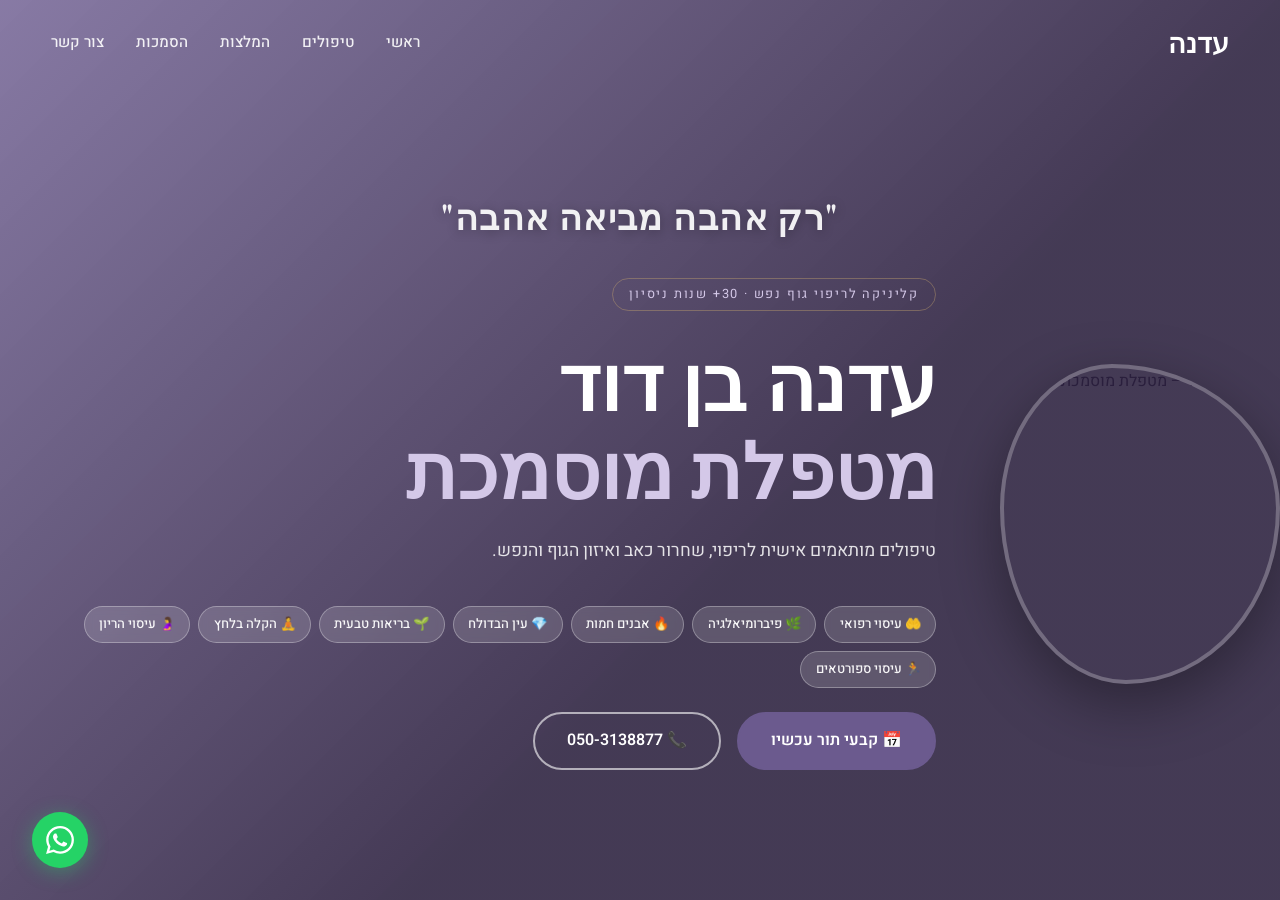
==== index.html @ 13e61ae9 "Add testimonials and credentials back to panel 0 (motto page)" ====
<!DOCTYPE html>
<html lang="he" dir="rtl">
<head>
  <meta charset="UTF-8" />
  <meta name="viewport" content="width=device-width, initial-scale=1.0" />

  <!-- SEO PRIMARY -->
  <title>עדנה בן דוד | עיסוי רפואי, פיברומיאלגיה, בריאות טבעית | 050-3138877</title>
  <meta name="description" content="עדנה בן דוד – מטפלת מוסמכת בעיסוי רפואי, פיברומיאלגיה, כאבי גב וצוואר, בריאות טבעית ועין הבדולח. טיפול אישי, מקצועי ומרגיע. לתיאום: 050-3138877" />
  <meta name="keywords" content="עיסוי רפואי, פיברומיאלגיה, כאבי גב, כאבי צוואר, פריצת דיסק, שרירים תפוסים, בריאות טבעית, עין הבדולח, עיסוי אבנים חמות, עיסוי הריון, טיפולים אלטרנטיביים, רפואה טבעית, עדנה בן דוד, ריפוי גוף נפש, massage therapy, medical massage Israel" />
  <meta name="author" content="עדנה בן דוד" />
  <meta name="robots" content="index, follow" />
  <link rel="canonical" href="https://edna63.github.io/-/" />

  <!-- OPEN GRAPH (שיתוף ברשתות) -->
  <meta property="og:type" content="website" />
  <meta property="og:title" content="עדנה בן דוד | עיסוי רפואי ובריאות טבעית" />
  <meta property="og:description" content="מטפלת מוסמכת בעיסוי רפואי, פיברומיאלגיה, כאבי גב, בריאות טבעית ועין הבדולח. 050-3138877" />
  <meta property="og:locale" content="he_IL" />

  <!-- STRUCTURED DATA – JSON-LD -->
  <script type="application/ld+json">
  {
    "@context": "https://schema.org",
    "@type": "HealthAndBeautyBusiness",
    "name": "עדנה בן דוד – קליניקה לריפוי גוף נפש",
    "description": "מטפלת מוסמכת בעיסוי רפואי, פיברומיאלגיה, כאבי גב וצוואר, בריאות טבעית ועין הבדולח",
    "telephone": "+972503138877",
    "url": "https://edna63.github.io/-/",
    "priceRange": "₪₪",
    "openingHours": ["Su-Th 09:00-20:00", "Fr 09:00-14:00"],
    "hasOfferCatalog": {
      "@type": "OfferCatalog",
      "name": "טיפולים",
      "itemListElement": [
        {"@type": "Offer", "itemOffered": {"@type": "Service", "name": "עיסוי רפואי לכאבי גב וצוואר"}},
        {"@type": "Offer", "itemOffered": {"@type": "Service", "name": "טיפול בפיברומיאלגיה"}},
        {"@type": "Offer", "itemOffered": {"@type": "Service", "name": "עיסוי אבנים חמות"}},
        {"@type": "Offer", "itemOffered": {"@type": "Service", "name": "בריאות טבעית ועין הבדולח"}},
        {"@type": "Offer", "itemOffered": {"@type": "Service", "name": "עיסוי לנשים הרות"}},
        {"@type": "Offer", "itemOffered": {"@type": "Service", "name": "הקלה בלחץ וחרדה"}}
      ]
    },
    "founder": {
      "@type": "Person",
      "name": "עדנה בן דוד",
      "jobTitle": "מטפלת מוסמכת בעיסוי רפואי ובריאות טבעית"
    }
  }
  </script>

  <link rel="stylesheet" href="style.css" />
  <link rel="preconnect" href="https://fonts.googleapis.com" />
  <link rel="preconnect" href="https://fonts.gstatic.com" crossorigin />
  <link href="https://fonts.googleapis.com/css2?family=Heebo:wght@300;400;500;600;700&family=Playfair+Display:wght@400;600&display=swap" rel="stylesheet" />
</head>
<body dir="ltr">

  <!-- Navigation -->
  <header class="header" id="header">
    <nav class="nav container">
      <a href="#home" class="nav-logo">עדנה</a>
      <ul class="nav-menu" id="nav-menu">
        <li><a href="#home" class="nav-link active">ראשי</a></li>
        <li><a href="#services" class="nav-link">טיפולים</a></li>
        <li><a href="#testimonials" class="nav-link">המלצות</a></li>
        <li><a href="#creds" class="nav-link">הסמכות</a></li>
        <li><a href="#contact" class="nav-link">צור קשר</a></li>
      </ul>
    </nav>
  </header>

  <div id="slide-track" dir="ltr">

  <!-- PANEL 0: ראשי -->
  <div class="slide-panel" dir="rtl">
  <section class="hero" id="home">
    <div class="hero-bg"></div>
    <div class="hero-content container">

      <div class="hero-motto">"רק אהבה מביאה אהבה"</div>

      <div class="hero-layout">

        <!-- תמונת עדנה -->
        <div class="hero-portrait">
          <div class="hero-portrait-frame">
            <img id="hero-portrait-img" src="images/edna.jpg" alt="עדנה בן דוד – מטפלת מוסמכת" />
          </div>
        </div>

        <!-- טקסט -->
        <div class="hero-text-col">
          <span class="hero-tag">קליניקה לריפוי גוף נפש · 30+ שנות ניסיון</span>
          <h1 class="hero-title">עדנה בן דוד<br /><em>מטפלת מוסמכת</em></h1>
          <p class="hero-text">
            טיפולים מותאמים אישית לריפוי, שחרור כאב ואיזון הגוף והנפש.
          </p>

          <div class="hero-treatments">
            <div class="ht-pill">🤲 עיסוי רפואי</div>
            <div class="ht-pill">🌿 פיברומיאלגיה</div>
            <div class="ht-pill">🔥 אבנים חמות</div>
            <div class="ht-pill">💎 עין הבדולח</div>
            <div class="ht-pill">🌱 בריאות טבעית</div>
            <div class="ht-pill">🧘 הקלה בלחץ</div>
            <div class="ht-pill">🤰 עיסוי הריון</div>
            <div class="ht-pill">🏃 עיסוי ספורטאים</div>
          </div>

          <div class="hero-actions">
            <a href="book.html" class="btn btn-primary">📅 קבעי תור עכשיו</a>
            <a href="tel:+972503138877" class="btn btn-outline">📞 050-3138877</a>
          </div>

        </div>

      </div>
    </div>
  </section>

  </section>

  <!-- המלצות -->
  <section class="home-testimonials">
    <div class="container">
      <div class="section-header" style="margin-bottom:1.5rem">
        <span class="section-tag">המלצות לקוחות</span>
        <h2 class="section-title" style="font-size:1.6rem">מה אומרים<br/><em>המטופלים שלי</em></h2>
      </div>
      <div class="home-testimonials-grid">
        <div class="home-testimonial-card">
          <p>"הזמנתי את עדנה לפנק אותי במסאז׳ בביתי. אין לי מילים לתאר איזה כייף זה היה, איך טיפלה בי במסירות, איך ריפאה לי את הגב התפוס. מסאז׳ לעילא ועילא! ממליצה עליה בחום."</p>
        </div>
        <div class="home-testimonial-card featured">
          <p>"חשבתי באמת מה לכתוב ואיך להביע את התודה אלייך. באמת עזרת לי המון, באנרגיות שהבאת איתך, בנוכחות ובמקצועיות שאי אפשר לפספס. נגעת במקומות נכונים גם פיזית גם תודעתית. תודה ענקית! ניפגש שוב בטוח ❤️"</p>
        </div>
        <div class="home-testimonial-card">
          <p>"קיבלתי טיפול מעולה לגוף ולנפש. עדנה היא אישה מקצועית מאוד, מסורה לעבודתה ואוהבת את מה שהיא עושה. עלתה על כל הציפיות שלנו – שירות איכותי ומקצועי."</p>
        </div>
        <div class="home-testimonial-card">
          <p>"עדנה... תודה לך. אני מרגיש משהו מיוחד. ידיים זהב 😊"</p>
        </div>
      </div>
    </div>
  </section>

  <!-- הסמכות -->
  <section class="home-creds">
    <div class="container">
      <div class="section-header" style="margin-bottom:1.5rem">
        <span class="section-tag">השכלה והסמכות</span>
        <h2 class="section-title" style="font-size:1.6rem">הכשרה מקצועית</h2>
      </div>
      <div class="home-creds-grid">
        <div class="home-cred-item"><span class="hc-year">1995</span><span class="hc-text">דיפלומה בעיסוי רפואי – מכון בריאות לריפוי בעיסוי, ירושלים</span></div>
        <div class="home-cred-item"><span class="hc-year">2004</span><span class="hc-text">עיסוי אבנים חמות – מדיקולג׳, המרכז הבינלאומי לרפואה טבעית</span></div>
        <div class="home-cred-item"><span class="hc-year">2017</span><span class="hc-text">מוסמכת בריאות טבעית ועין הבדולח – מכללת אילמה לרפואה טבעית</span></div>
        <div class="home-cred-item"><span class="hc-year">2018</span><span class="hc-text">תעודת הסמכה מלאה – רפואה טבעית בדרך היהדות – מכללת אילמה</span></div>
      </div>
    </div>
  </section>

  </div><!-- /PANEL 0 -->

  <!-- PANEL 1: טיפולים -->
  <div class="slide-panel" dir="rtl">
  <section class="services" id="services">
    <div class="container">
      <div class="section-header">
        <span class="section-tag">הטיפולים שלי</span>
        <h2 class="section-title">מגוון הטיפולים<br /><em>שאני מציעה</em></h2>
        <p class="section-subtitle">כל טיפול מותאם אישית לצרכים ולמטרות של המטופל</p>
      </div>
      <div class="services-grid">

        <div class="service-card">
          <div class="service-icon">🤲</div>
          <h3>עיסוי רפואי</h3>
          <p>כאבי גב וצוואר, שכמות, שרירים תפוסים ופריצת דיסק – טיפול ממוקד ומקצועי.</p>
        </div>

        <div class="service-card">
          <div class="service-icon">🌿</div>
          <h3>פיברומיאלגיה</h3>
          <p>טיפול מיוחד להקלה על כאב כרוני, עייפות ורגישות יתר במסגרת פיברומיאלגיה.</p>
        </div>

        <div class="service-card">
          <div class="service-icon">🔥</div>
          <h3>עיסוי אבנים חמות</h3>
          <p>אבני בזלת חמות להרפיה עמוקה של השרירים, שיפור זרימת הדם ותחושת שלווה.</p>
        </div>

        <div class="service-card">
          <div class="service-icon">💎</div>
          <h3>עין הבדולח</h3>
          <p>שיטה ייחודית לתהליכי ריפוי, שינוי ואיזון פנימי – גוף ונפש כאחד.</p>
        </div>

        <div class="service-card">
          <div class="service-icon">🌱</div>
          <h3>בריאות טבעית</h3>
          <p>ליווי תהליכי ריפוי ושינוי דרך שיטות בריאות טבעית בדרך היהדות.</p>
        </div>

        <div class="service-card">
          <div class="service-icon">🧘</div>
          <h3>הקלה בלחץ וחרדה</h3>
          <p>עיסוי מרגיע ומאזן המסייע להפחתת מתחים, לחץ נפשי וחרדה יומיומית.</p>
        </div>

        <div class="service-card">
          <div class="service-icon">🤰</div>
          <h3>עיסוי לנשים הרות</h3>
          <p>עיסוי עדין ומותאם להריון – הקלה על כאבי גב, עייפות ואי נוחות.</p>
        </div>

        <div class="service-card">
          <div class="service-icon">🏃</div>
          <h3>עיסוי ספורטאים</h3>
          <p>שיפור ביצועים, מניעת פציעות ושיקום מהיר לאחר פעילות גופנית.</p>
        </div>

      </div>
    </div>
  </section>

  </div><!-- /PANEL 1 -->

  <!-- PANEL 2: המלצות -->
  <div class="slide-panel" dir="rtl">
  <section class="testimonials" id="testimonials">
    <div class="container">
      <div class="section-header">
        <span class="section-tag">המלצות</span>
        <h2 class="section-title">מה אומרים<br /><em>המטופלים שלי</em></h2>
      </div>
      <div class="testimonials-grid">

        <div class="testimonial-card">
          <p class="testimonial-text">"הזמנתי את עדנה לפנק אותי במסאז׳ בביתי. אין לי מילים לתאר איזה כייף זה היה, איך טיפלה בי במסירות, איך ריפאה לי את הגב התפוס. מסאז׳ לעילא ועילא! ממליצה עליה בחום."</p>
        </div>

        <div class="testimonial-card featured">
          <p class="testimonial-text">"חשבתי באמת מה לכתוב ואיך להביע את התודה אלייך. באמת עזרת לי המון, באנרגיות שהבאת איתך, בנוכחות ובמקצועיות שאי אפשר לפספס. נגעת במקומות נכונים גם פיזית גם תודעתית. תודה ענקית! ניפגש שוב בטוח ❤️"</p>
        </div>

        <div class="testimonial-card">
          <p class="testimonial-text">"קיבלתי טיפול מעולה לגוף ולנפש. עדנה היא אישה מקצועית מאוד, מסורה לעבודתה ואוהבת את מה שהיא עושה. עלתה על כל הציפיות שלנו – שירות איכותי ומקצועי."</p>
        </div>

        <div class="testimonial-card">
          <p class="testimonial-text">"עדנה... תודה לך. אני מרגיש משהו מיוחד. ידיים זהב 😊"</p>
        </div>

      </div>
    </div>
  </section>

  </div><!-- /PANEL 2 -->

  <!-- PANEL 3: הסמכות -->
  <div class="slide-panel" dir="rtl">
  <section class="creds" id="creds">
    <div class="container">
      <div class="section-header">
        <span class="section-tag">השכלה והסמכות</span>
        <h2 class="section-title">הכשרה מקצועית<br /><em>מוסמכת ומנוסה</em></h2>
      </div>
      <div class="creds-grid">

        <div class="cred-card">
          <div class="cred-year">1995</div>
          <div class="cred-body">
            <h3>דיפלומה בעיסוי רפואי</h3>
            <p class="cred-inst">מכון בריאות לריפוי בעיסוי, ירושלים</p>
            <p>עיסוי כללי ורפואי, עיסוי ספורטאים, אנטומיה ותורת העיסוי</p>
          </div>
        </div>

        <div class="cred-card">
          <div class="cred-year">2004</div>
          <div class="cred-body">
            <h3>עיסוי אבנים חמות</h3>
            <p class="cred-inst">מדיקולג׳ – המרכז הבינלאומי לרפואה טבעית</p>
          </div>
        </div>

        <div class="cred-card">
          <div class="cred-year">2017</div>
          <div class="cred-body">
            <h3>מוסמכת בשיטת בריאות טבעית</h3>
            <p class="cred-inst">מכללת אילמה לרפואה טבעית</p>
            <p>יועצת ומנחה בשיטת בריאות טבעית</p>
          </div>
        </div>

        <div class="cred-card">
          <div class="cred-year">2017</div>
          <div class="cred-body">
            <h3>מוסמכת בשיטת עין הבדולח</h3>
            <p class="cred-inst">מכללת אילמה לרפואה טבעית</p>
            <p>יועצת ומנחה בשיטת עין הבדולח</p>
          </div>
        </div>

        <div class="cred-card">
          <div class="cred-year">2018</div>
          <div class="cred-body">
            <h3>תעודת הסמכה – בריאות טבעית</h3>
            <p class="cred-inst">מכללת אילמה לרפואה טבעית</p>
            <p>מאמנת ומלווה תהליכי ריפוי</p>
          </div>
        </div>

        <div class="cred-card">
          <div class="cred-year">2018</div>
          <div class="cred-body">
            <h3>תעודת הסמכה – עין הבדולח</h3>
            <p class="cred-inst">מכללת אילמה לרפואה טבעית</p>
            <p>מאמנת ומלווה תהליכי ריפוי</p>
          </div>
        </div>

        <div class="cred-card cred-featured">
          <div class="cred-year">2018</div>
          <div class="cred-body">
            <h3>תעודת הסמכה מלאה</h3>
            <p class="cred-inst">מכללת אילמה לרפואה טבעית בדרך היהדות</p>
            <p>מאמנת ומלווה תהליכי ריפוי ושינוי לרפואה טבעית בדרך היהדות בשיטות בריאות טבעית ועין הבדולח</p>
          </div>
        </div>

      </div>
    </div>
  </section>
  </div><!-- /PANEL 3 -->

  <!-- PANEL 4: צור קשר -->
  <div class="slide-panel" dir="rtl">
  <section class="contact" id="contact">
    <div class="container contact-grid">
      <div class="contact-info">
        <span class="section-tag">יצירת קשר</span>
        <h2 class="section-title">נקבע לך<br /><em>טיפול</em></h2>
        <p class="contact-text">אשמח לענות על כל שאלה ולתאם עמך פגישה ראשונית. אני כאן בשבילך.</p>

        <div class="contact-details">
          <div class="contact-item">
            <span class="contact-icon">📞</span>
            <div>
              <strong>טלפון</strong>
              <a href="tel:+972503138877">050-3138877</a>
            </div>
          </div>
          <div class="contact-item">
            <span class="contact-icon">💬</span>
            <div>
              <strong>וואטסאפ</strong>
              <a href="https://wa.me/972503138877">שלחי הודעה בוואטסאפ</a>
            </div>
          </div>
          <div class="contact-item">
            <span class="contact-icon">📍</span>
            <div>
              <strong>מיקום</strong>
              <span>ישראל (כתובת מדויקת תועבר בתאום)</span>
            </div>
          </div>
          <div class="contact-item">
            <span class="contact-icon">🕐</span>
            <div>
              <strong>שעות פעילות</strong>
              <span>ראשון–חמישי: 09:00–20:00<br />שישי: 09:00–14:00</span>
            </div>
          </div>
          <div class="contact-item">
            <span class="contact-icon">📘</span>
            <div>
              <strong>פייסבוק</strong>
              <a href="https://www.facebook.com/dnhbndwd.416341?locale=he_IL" target="_blank">עדנה בן דוד בפייסבוק</a>
            </div>
          </div>
        </div>

      </div>

      <form class="contact-form" id="contact-form">
        <div class="form-group">
          <label for="name">שם מלא</label>
          <input type="text" id="name" name="name" placeholder="הכניסי את שמך" required />
        </div>
        <div class="form-group">
          <label for="phone">טלפון</label>
          <input type="tel" id="phone" name="phone" placeholder="050-000-0000" required />
        </div>
        <div class="form-group">
          <label for="email">אימייל</label>
          <input type="email" id="email" name="email" placeholder="your@email.com" />
        </div>
        <div class="form-group">
          <label for="service">סוג טיפול</label>
          <select id="service" name="service">
            <option value="">בחרי טיפול...</option>
            <option>עיסוי רפואי</option>
            <option>פיברומיאלגיה</option>
            <option>עיסוי אבנים חמות</option>
            <option>עין הבדולח</option>
            <option>בריאות טבעית</option>
            <option>הקלה בלחץ וחרדה</option>
            <option>עיסוי לנשים הרות</option>
            <option>עיסוי ספורטאים</option>
            <option>ייעוץ ראשוני</option>
          </select>
        </div>
        <div class="form-group">
          <label for="message">הודעה</label>
          <textarea id="message" name="message" rows="4" placeholder="ספרי לי על עצמך ומה מביאה אותך אלי..."></textarea>
        </div>
        <button type="submit" class="btn btn-primary btn-full">שלח הודעה</button>
        <div class="form-success" id="form-success">ההודעה נשלחה בהצלחה! אחזור אליך בהקדם.</div>
      </form>
    </div>
  </section>

  <!-- Footer -->
  <footer class="footer">
    <div class="container footer-inner">
      <div class="footer-brand">
        <a href="#home" class="nav-logo">עדנה</a>
        <p>טיפולים אלטרנטיביים ועיסוי רפואי<br />לגוף, נפש ורוח</p>
      </div>
      <div class="footer-links">
        <a href="#about">אודות</a>
        <a href="#services">טיפולים</a>
        <a href="#testimonials">המלצות</a>
        <a href="#contact">צור קשר</a>
      </div>
      <p class="footer-copy">© 2026 עדנה · כל הזכויות שמורות · <a href="admin.html" style="color:var(--text-lt);font-size:.75rem">ניהול</a></p>
    </div>
  </footer>

  </div><!-- /PANEL 4 -->
  </div><!-- /slide-track -->

  <a href="https://wa.me/972503138877" class="whatsapp-float" target="_blank" aria-label="WhatsApp">
    <svg viewBox="0 0 24 24" fill="currentColor"><path d="M17.472 14.382c-.297-.149-1.758-.867-2.03-.967-.273-.099-.471-.148-.67.15-.197.297-.767.966-.94 1.164-.173.199-.347.223-.644.075-.297-.15-1.255-.463-2.39-1.475-.883-.788-1.48-1.761-1.653-2.059-.173-.297-.018-.458.13-.606.134-.133.298-.347.446-.52.149-.174.198-.298.298-.497.099-.198.05-.371-.025-.52-.075-.149-.669-1.612-.916-2.207-.242-.579-.487-.5-.669-.51-.173-.008-.371-.01-.57-.01-.198 0-.52.074-.792.372-.272.297-1.04 1.016-1.04 2.479 0 1.462 1.065 2.875 1.213 3.074.149.198 2.096 3.2 5.077 4.487.709.306 1.262.489 1.694.625.712.227 1.36.195 1.871.118.571-.085 1.758-.719 2.006-1.413.248-.694.248-1.289.173-1.413-.074-.124-.272-.198-.57-.347m-5.421 7.403h-.004a9.87 9.87 0 01-5.031-1.378l-.361-.214-3.741.982.998-3.648-.235-.374a9.86 9.86 0 01-1.51-5.26c.001-5.45 4.436-9.884 9.888-9.884 2.64 0 5.122 1.03 6.988 2.898a9.825 9.825 0 012.893 6.994c-.003 5.45-4.437 9.884-9.885 9.884m8.413-18.297A11.815 11.815 0 0012.05 0C5.495 0 .16 5.335.157 11.892c0 2.096.547 4.142 1.588 5.945L.057 24l6.305-1.654a11.882 11.882 0 005.683 1.448h.005c6.554 0 11.89-5.335 11.893-11.893a11.821 11.821 0 00-3.48-8.413z"/></svg>
  </a>

  <script src="script.js"></script>
</body>
</html>
---- style.css ----
/* ===========================
   RESET & BASE
=========================== */
*, *::before, *::after { box-sizing: border-box; margin: 0; padding: 0; }

:root {
  --gold:    #b59fd4;
  --gold-lt: #d4c8e8;
  --gold-dk: #6b5a8e;
  --green:   #7c6b9e;
  --green-lt:#a899c4;
  --cream:   #faf8fc;
  --warm:    #f0ecf8;
  --text:    #2a1f3d;
  --text-md: #5a4e70;
  --text-lt: #9a8fb0;
  --white:   #ffffff;
  --shadow:  0 4px 30px rgba(42,31,61,.10);
  --radius:  16px;
  --trans:   .3s ease;
}

html { font-size: 16px; overflow: hidden; height: 100%; }

body {
  font-family: 'Heebo', sans-serif;
  background: var(--cream);
  color: var(--text);
  line-height: 1.7;
  direction: ltr; /* RTL fixed per panel – prevents browser from starting at right side */
  overflow: hidden;
  height: 100%;
}

/* restore RTL for all visible content */
.header, .slide-panel, .whatsapp-float { direction: rtl; }

/* ===========================
   HORIZONTAL SLIDE LAYOUT
=========================== */
#slide-track {
  display: flex;
  flex-direction: row;
  width: 500vw;
  height: 100vh;
  transform: translateX(0);
  transition: transform .75s cubic-bezier(.77,0,.175,1);
  will-change: transform;
}

.slide-panel {
  width: 100vw;
  height: 100vh;
  overflow-y: auto;
  overflow-x: hidden;
  flex-shrink: 0;
  display: flex;
  flex-direction: column;
  scrollbar-width: thin;
  scrollbar-color: var(--gold-lt) transparent;
}
.slide-panel::-webkit-scrollbar { width: 4px; }
.slide-panel::-webkit-scrollbar-thumb { background: var(--gold-lt); border-radius: 4px; }

img { max-width: 100%; display: block; }
a   { text-decoration: none; color: inherit; }
ul  { list-style: none; }

/* ===========================
   UTILITY
=========================== */
.container {
  width: min(1200px, 92%);
  margin-inline: auto;
}

.section-tag {
  display: inline-block;
  font-size: .8rem;
  font-weight: 600;
  letter-spacing: .14em;
  text-transform: uppercase;
  color: var(--gold-dk);
  background: var(--warm);
  border: 1px solid var(--gold-lt);
  padding: .3rem .9rem;
  border-radius: 999px;
  margin-bottom: 1rem;
}

.section-title {
  font-family: 'Playfair Display', serif;
  font-size: clamp(2rem, 4vw, 3rem);
  line-height: 1.25;
  color: var(--text);
}
.section-title em { color: var(--gold-dk); font-style: normal; }

.section-header {
  text-align: center;
  margin-bottom: 3.5rem;
}

.section-subtitle {
  font-size: 1.05rem;
  color: var(--text-md);
  margin-top: .75rem;
}

/* ===========================
   BUTTONS
=========================== */
.btn {
  display: inline-flex;
  align-items: center;
  gap: .5rem;
  padding: .85rem 2rem;
  border-radius: 999px;
  font-size: 1rem;
  font-weight: 600;
  cursor: pointer;
  border: 2px solid transparent;
  transition: var(--trans);
  font-family: inherit;
}

.btn-primary {
  background: var(--gold-dk);
  color: var(--white);
  border-color: var(--gold-dk);
}
.btn-primary:hover {
  background: var(--gold);
  border-color: var(--gold);
  transform: translateY(-2px);
  box-shadow: 0 8px 20px rgba(138,106,58,.25);
}

.btn-outline {
  background: transparent;
  color: var(--white);
  border-color: rgba(255,255,255,.6);
}
.btn-outline:hover {
  background: rgba(255,255,255,.15);
  border-color: var(--white);
}

.btn-full { width: 100%; justify-content: center; }

/* ===========================
   HEADER / NAV
=========================== */
.header {
  position: fixed;
  top: 0; left: 0; right: 0;
  z-index: 100;
  transition: background var(--trans), box-shadow var(--trans);
  padding: 1.2rem 0;
}

.header.scrolled {
  background: rgba(250,247,242,.95);
  backdrop-filter: blur(12px);
  box-shadow: var(--shadow);
  padding: .8rem 0;
}

.nav {
  display: flex;
  align-items: center;
  justify-content: space-between;
}

.nav-logo {
  font-family: 'Playfair Display', serif;
  font-size: 1.7rem;
  color: var(--white);
  font-weight: 600;
  transition: color var(--trans);
}
.header.scrolled .nav-logo { color: var(--gold-dk); }

.nav-menu {
  display: flex;
  gap: 2rem;
}

.nav-link {
  font-size: .95rem;
  font-weight: 500;
  color: rgba(255,255,255,.9);
  transition: color var(--trans);
  position: relative;
}
.nav-link::after {
  content: '';
  position: absolute;
  bottom: -4px; right: 0;
  width: 0; height: 2px;
  background: var(--gold);
  transition: width var(--trans);
}
.nav-link:hover::after { width: 100%; }
.nav-link:hover { color: var(--gold-lt); }

.header.scrolled .nav-link { color: var(--text-md); }
.header.scrolled .nav-link:hover { color: var(--gold-dk); }
.header.scrolled .nav-link::after { background: var(--gold-dk); }

.nav-toggle {
  display: none;
  flex-direction: column;
  gap: 5px;
  background: none;
  border: none;
  cursor: pointer;
  padding: 4px;
}
.nav-toggle span {
  display: block;
  width: 26px; height: 2px;
  background: var(--white);
  border-radius: 2px;
  transition: var(--trans);
}
.header.scrolled .nav-toggle span { background: var(--text); }

/* ===========================
   HERO
=========================== */
.hero {
  position: relative;
  min-height: 100vh;
  display: flex;
  align-items: center;
  overflow: hidden;
}

.hero-bg {
  position: absolute;
  inset: 0;
  background:
    linear-gradient(135deg, rgba(107,90,142,.80) 0%, rgba(42,31,61,.88) 60%),
    url('images/sunset1.jpg') center/cover no-repeat;
}

.hero-content {
  position: relative;
  z-index: 1;
  width: 100%;
  padding-block: 7rem 4rem;
}

/* ── NEW: hero split layout ── */
.hero-layout {
  display: flex;
  align-items: center;
  gap: 4rem;
}

/* portrait */
.hero-portrait { flex-shrink: 0; position: relative; }
.hero-portrait-frame {
  width: 280px; height: 320px;
  border-radius: 40% 60% 55% 45% / 45% 45% 55% 55%;
  overflow: hidden;
  border: 4px solid rgba(255,255,255,.25);
  box-shadow: 0 20px 60px rgba(0,0,0,.35);
}
.hero-portrait-frame img {
  width: 100%; height: 100%;
  object-fit: cover; object-position: center top;
}
.hero-portrait-badge {
  position: absolute;
  bottom: -14px; left: 50%; transform: translateX(-50%);
  background: var(--gold-lt);
  color: var(--gold-dk);
  font-size: .78rem; font-weight: 700;
  padding: .4rem 1.2rem;
  border-radius: 999px;
  white-space: nowrap;
  box-shadow: 0 4px 16px rgba(0,0,0,.15);
}

/* text column */
.hero-text-col { flex: 1; }

.hero-stats-mini {
  display: flex;
  gap: 2rem;
  margin: 1.5rem 0;
}
.hs-item { text-align: center; }
.hs-num {
  display: block;
  font-family: 'Playfair Display', serif;
  font-size: 1.8rem;
  color: var(--gold-lt);
  line-height: 1;
}
.hs-lbl { font-size: .78rem; color: rgba(255,255,255,.7); }

.hero-review {
  margin-top: 1.5rem;
  display: flex;
  align-items: center;
  gap: .6rem;
}
.review-stars { color: #ffd700; font-size: 1rem; letter-spacing: 2px; }
.review-text  { font-size: .88rem; color: rgba(255,255,255,.75); font-style: italic; }

.hero-tag {
  display: inline-block;
  font-size: .8rem;
  letter-spacing: .14em;
  text-transform: uppercase;
  color: var(--gold-lt);
  border: 1px solid rgba(200,169,110,.4);
  padding: .3rem 1rem;
  border-radius: 999px;
  margin-bottom: 1.5rem;
}

.hero-title {
  font-family: 'Playfair Display', serif;
  font-size: clamp(2.8rem, 6vw, 5rem);
  line-height: 1.15;
  color: var(--white);
  margin-bottom: 1.5rem;
}
.hero-title em { color: var(--gold-lt); font-style: normal; }

.hero-text {
  font-size: 1.1rem;
  color: rgba(255,255,255,.85);
  max-width: 520px;
  margin-bottom: 2.5rem;
}

.hero-actions { display: flex; gap: 1rem; flex-wrap: wrap; }

.hero-scroll {
  position: absolute;
  bottom: 2.5rem;
  left: 50%;
  transform: translateX(-50%);
  display: flex;
  flex-direction: column;
  align-items: center;
  gap: .5rem;
  color: rgba(255,255,255,.6);
  font-size: .75rem;
  letter-spacing: .1em;
}
.scroll-line {
  width: 1px;
  height: 50px;
  background: linear-gradient(to bottom, rgba(255,255,255,.6), transparent);
  animation: scrollPulse 2s ease-in-out infinite;
}
@keyframes scrollPulse {
  0%,100% { opacity: .4; transform: scaleY(1); }
  50%      { opacity: 1;  transform: scaleY(1.1); }
}

/* ===========================
   STATS
=========================== */
.stats {
  background: var(--gold-dk);
  padding: 3rem 0;
}

.stats-grid {
  display: grid;
  grid-template-columns: repeat(4, 1fr);
  gap: 1rem;
  text-align: center;
}

.stat-item { padding: 1rem; }

.stat-number {
  display: block;
  font-family: 'Playfair Display', serif;
  font-size: 2.5rem;
  color: var(--white);
  font-weight: 600;
}

.stat-label {
  font-size: .9rem;
  color: var(--gold-lt);
  letter-spacing: .05em;
}

/* ===========================
   ABOUT
=========================== */
.about {
  padding: 7rem 0;
  background: var(--white);
}

.about-grid {
  display: grid;
  grid-template-columns: 1fr 1fr;
  gap: 5rem;
  align-items: center;
}

.about-img-frame {
  position: relative;
  border-radius: var(--radius);
  overflow: hidden;
  background: var(--warm);
  aspect-ratio: 4/5;
  border: 4px solid var(--gold-lt);
  box-shadow: 0 16px 48px rgba(107,90,142,.2);
}

.about-img-frame img {
  width: 100%;
  height: 100%;
  object-fit: cover;
  object-position: center top;
}

.about-badge {
  position: absolute;
  bottom: 1.5rem;
  left: 1.5rem;
  background: var(--white);
  border-radius: 999px;
  padding: .6rem 1.2rem;
  display: flex;
  align-items: center;
  gap: .5rem;
  font-size: .85rem;
  font-weight: 600;
  color: var(--gold-dk);
  box-shadow: var(--shadow);
}
.badge-icon { color: var(--gold); font-size: 1rem; }

.about-content { max-width: 540px; }

.about-text {
  color: var(--text-md);
  margin-bottom: 1rem;
  font-size: 1.05rem;
}

.about-certs {
  margin: 1.5rem 0 2rem;
  display: flex;
  flex-direction: column;
  gap: .5rem;
}
.about-certs li {
  font-size: .95rem;
  color: var(--text-md);
  padding: .4rem 0;
  border-bottom: 1px dashed var(--gold-lt);
}

/* ===========================
   SERVICES
=========================== */
.services {
  padding: 7rem 0;
  background: var(--cream);
}

.services-grid {
  display: grid;
  grid-template-columns: repeat(auto-fit, minmax(260px, 1fr));
  gap: 1.5rem;
}

.service-card {
  background: var(--white);
  border-radius: var(--radius);
  padding: 2rem 1.8rem;
  border: 1px solid rgba(200,169,110,.15);
  transition: transform var(--trans), box-shadow var(--trans);
  position: relative;
  overflow: hidden;
}
.service-card::before {
  content: '';
  position: absolute;
  top: 0; right: 0;
  width: 4px;
  height: 0;
  background: var(--gold-dk);
  border-radius: 0 var(--radius) var(--radius) 0;
  transition: height var(--trans);
}
.service-card:hover { transform: translateY(-6px); box-shadow: 0 16px 40px rgba(44,36,22,.12); }
.service-card:hover::before { height: 100%; }

.service-icon { font-size: 2.2rem; margin-bottom: 1rem; }
.service-card h3 { font-size: 1.1rem; font-weight: 700; margin-bottom: .6rem; color: var(--text); }
.service-card p  { font-size: .92rem; color: var(--text-md); margin-bottom: 1rem; }

.service-duration {
  display: inline-block;
  font-size: .78rem;
  font-weight: 600;
  color: var(--gold-dk);
  background: var(--warm);
  padding: .25rem .75rem;
  border-radius: 999px;
  letter-spacing: .04em;
}

/* ===========================
   TESTIMONIALS
=========================== */
.testimonials {
  padding: 7rem 0;
  background: var(--green);
}

.testimonials .section-tag { background: rgba(255,255,255,.15); border-color: rgba(255,255,255,.3); color: var(--gold-lt); }
.testimonials .section-title { color: var(--white); }

.testimonials-grid {
  display: grid;
  grid-template-columns: repeat(3, 1fr);
  gap: 1.5rem;
  align-items: start;
}

.testimonial-card {
  background: rgba(255,255,255,.08);
  border: 1px solid rgba(255,255,255,.15);
  border-radius: var(--radius);
  padding: 2rem;
  transition: transform var(--trans);
  backdrop-filter: blur(4px);
}
.testimonial-card:hover { transform: translateY(-4px); }
.testimonial-card.featured {
  background: var(--white);
  border-color: transparent;
  box-shadow: 0 20px 50px rgba(0,0,0,.2);
  transform: scale(1.04);
}
.testimonial-card.featured:hover { transform: scale(1.04) translateY(-4px); }
.testimonial-card.featured .testimonial-text  { color: var(--text); }
.testimonial-card.featured .stars            { color: var(--gold-dk); }
.testimonial-card.featured strong            { color: var(--text); }
.testimonial-card.featured .testimonial-author span { color: var(--text-lt); }

.stars { font-size: 1.1rem; color: var(--gold-lt); margin-bottom: .8rem; }

.testimonial-text {
  font-size: .97rem;
  color: rgba(255,255,255,.9);
  font-style: italic;
  margin-bottom: 1.5rem;
  line-height: 1.8;
}

.testimonial-author {
  display: flex;
  align-items: center;
  gap: .9rem;
}

.author-avatar {
  width: 44px; height: 44px;
  border-radius: 50%;
  background: var(--gold-lt);
  color: var(--gold-dk);
  display: flex;
  align-items: center;
  justify-content: center;
  font-weight: 700;
  font-size: .85rem;
  flex-shrink: 0;
}

.testimonial-author strong { display: block; font-size: .95rem; color: var(--white); }
.testimonial-author span   { font-size: .82rem; color: rgba(255,255,255,.6); }

/* ===========================
   CONTACT
=========================== */
.contact {
  padding: 7rem 0;
  background: var(--white);
}

.contact-grid {
  display: grid;
  grid-template-columns: 1fr 1.2fr;
  gap: 5rem;
  align-items: start;
}

.contact-text {
  color: var(--text-md);
  font-size: 1.05rem;
  margin-bottom: 2rem;
}

.contact-details { margin-bottom: 2.5rem; }

.contact-item {
  display: flex;
  align-items: flex-start;
  gap: 1rem;
  padding: 1rem 0;
  border-bottom: 1px dashed var(--gold-lt);
}
.contact-item:first-child { padding-top: 0; }

.contact-icon { font-size: 1.4rem; flex-shrink: 0; }
.contact-item strong { display: block; font-size: .85rem; color: var(--text-lt); text-transform: uppercase; letter-spacing: .05em; margin-bottom: .2rem; }
.contact-item a, .contact-item span { font-size: .97rem; color: var(--text-md); }
.contact-item a:hover { color: var(--gold-dk); }

.social-links {
  display: flex;
  gap: .75rem;
}

.social-link {
  width: 44px; height: 44px;
  border-radius: 50%;
  background: var(--warm);
  border: 1px solid var(--gold-lt);
  display: flex;
  align-items: center;
  justify-content: center;
  color: var(--gold-dk);
  transition: var(--trans);
}
.social-link svg { width: 18px; height: 18px; }
.social-link:hover { background: var(--gold-dk); color: var(--white); border-color: var(--gold-dk); transform: translateY(-3px); }

/* Form */
.contact-form {
  background: var(--cream);
  border-radius: var(--radius);
  padding: 2.5rem;
  border: 1px solid rgba(200,169,110,.2);
}

.form-group {
  margin-bottom: 1.2rem;
}
.form-group label {
  display: block;
  font-size: .87rem;
  font-weight: 600;
  color: var(--text);
  margin-bottom: .4rem;
}

.form-group input,
.form-group select,
.form-group textarea {
  width: 100%;
  padding: .8rem 1rem;
  border: 1.5px solid rgba(200,169,110,.3);
  border-radius: 10px;
  background: var(--white);
  font-family: inherit;
  font-size: .95rem;
  color: var(--text);
  transition: border-color var(--trans), box-shadow var(--trans);
  direction: rtl;
}
.form-group input:focus,
.form-group select:focus,
.form-group textarea:focus {
  outline: none;
  border-color: var(--gold-dk);
  box-shadow: 0 0 0 3px rgba(138,106,58,.12);
}
.form-group textarea { resize: vertical; min-height: 110px; }

.form-success {
  display: none;
  margin-top: 1rem;
  padding: .9rem 1.2rem;
  background: #d4edda;
  border: 1px solid #c3e6cb;
  border-radius: 10px;
  color: #155724;
  font-size: .9rem;
  text-align: center;
}
.form-success.show { display: block; }

/* ===========================
   FOOTER
=========================== */
.footer {
  background: var(--text);
  padding: 3rem 0;
}

.footer-inner {
  display: flex;
  flex-direction: column;
  align-items: center;
  gap: 1.5rem;
  text-align: center;
}

.footer .nav-logo { color: var(--gold-lt); }

.footer-brand p {
  color: rgba(255,255,255,.5);
  font-size: .88rem;
  margin-top: .4rem;
  line-height: 1.6;
}

.footer-links {
  display: flex;
  gap: 1.8rem;
  flex-wrap: wrap;
  justify-content: center;
}
.footer-links a {
  color: rgba(255,255,255,.6);
  font-size: .9rem;
  transition: color var(--trans);
}
.footer-links a:hover { color: var(--gold-lt); }

.footer-copy {
  color: rgba(255,255,255,.35);
  font-size: .82rem;
}

/* ===========================
   HERO MOTTO
=========================== */
.hero-motto {
  text-align: center;
  font-family: 'Playfair Display', serif;
  font-size: clamp(1.4rem, 3.5vw, 2.2rem);
  font-weight: 600;
  color: rgba(255,255,255,.92);
  letter-spacing: .04em;
  margin-bottom: 2rem;
  padding-top: .5rem;
  text-shadow: 0 2px 12px rgba(0,0,0,.3);
}

/* ===========================
   HERO TREATMENTS PILLS
=========================== */
.hero-treatments {
  display: flex;
  flex-wrap: wrap;
  gap: .5rem;
  margin: 1.2rem 0 1.5rem;
}
.ht-pill {
  background: rgba(255,255,255,.15);
  border: 1px solid rgba(255,255,255,.3);
  color: rgba(255,255,255,.95);
  font-size: .82rem;
  font-weight: 500;
  padding: .4rem .9rem;
  border-radius: 999px;
  backdrop-filter: blur(4px);
  transition: background var(--trans);
}
.ht-pill:hover { background: rgba(255,255,255,.25); }

/* ===========================
   HOME SERVICES STRIP (panel 0)
=========================== */
.home-services {
  padding: 2rem 0 1.5rem;
}
.home-services-grid {
  display: grid;
  grid-template-columns: repeat(8, 1fr);
  gap: .8rem;
}
.hs-card {
  display: flex;
  flex-direction: column;
  align-items: center;
  gap: .5rem;
  background: rgba(255,255,255,.12);
  border: 1px solid rgba(255,255,255,.2);
  border-radius: 14px;
  padding: 1rem .6rem;
  cursor: pointer;
  transition: background var(--trans), transform var(--trans);
  backdrop-filter: blur(6px);
}
.hs-card:hover {
  background: rgba(255,255,255,.22);
  transform: translateY(-3px);
}
.hs-icon { font-size: 1.6rem; }
.hs-name {
  font-size: .78rem;
  font-weight: 500;
  color: rgba(255,255,255,.9);
  text-align: center;
  line-height: 1.3;
}
@media (max-width: 768px) {
  .home-services-grid { grid-template-columns: repeat(4, 1fr); }
}
@media (max-width: 480px) {
  .home-services-grid { grid-template-columns: repeat(4, 1fr); gap: .5rem; }
  .hs-card { padding: .7rem .4rem; }
  .hs-icon { font-size: 1.3rem; }
  .hs-name { font-size: .7rem; }
}

/* ===========================
   HOME TESTIMONIALS (panel 0)
=========================== */
.home-testimonials {
  background: var(--warm);
  padding: 3rem 0 2.5rem;
}
.home-testimonials-grid {
  display: grid;
  grid-template-columns: repeat(auto-fit, minmax(260px, 1fr));
  gap: 1.4rem;
}
.home-testimonial-card {
  background: var(--white);
  border-radius: var(--radius);
  padding: 1.6rem 1.8rem;
  border-right: 4px solid var(--gold-lt);
  font-size: 1rem;
  color: var(--text-md);
  line-height: 1.8;
  font-style: italic;
}
.home-testimonial-card.featured {
  border-right-color: var(--gold-dk);
  background: linear-gradient(135deg, #f5f0fc, var(--white));
  color: var(--text);
}

/* ===========================
   HOME CREDS (panel 0)
=========================== */
.home-creds {
  padding: 2.5rem 0 3rem;
}
.home-creds-grid {
  display: flex;
  flex-direction: column;
  gap: .9rem;
  margin-top: 1.5rem;
}
.home-cred-item {
  display: flex;
  align-items: baseline;
  gap: 1.2rem;
  padding: .9rem 1.2rem;
  background: var(--white);
  border-radius: 12px;
  border: 1px solid var(--gold-lt);
}
.hc-year {
  font-weight: 700;
  color: var(--gold-dk);
  font-size: 1rem;
  min-width: 3rem;
  flex-shrink: 0;
}
.hc-text {
  color: var(--text-md);
  font-size: .95rem;
  line-height: 1.6;
}

/* ===========================
   WHATSAPP FLOAT
=========================== */
.whatsapp-float {
  position: fixed;
  bottom: 2rem;
  left: 2rem;
  width: 56px; height: 56px;
  background: #25D366;
  border-radius: 50%;
  display: flex;
  align-items: center;
  justify-content: center;
  color: var(--white);
  box-shadow: 0 4px 20px rgba(37,211,102,.4);
  z-index: 90;
  transition: transform var(--trans), box-shadow var(--trans);
}
.whatsapp-float svg { width: 28px; height: 28px; }
.whatsapp-float:hover {
  transform: scale(1.12) rotate(-5deg);
  box-shadow: 0 8px 30px rgba(37,211,102,.5);
}

/* ===========================
   RESPONSIVE
=========================== */
@media (max-width: 1024px) {
  .about-grid    { gap: 3rem; }
  .contact-grid  { gap: 3rem; }
  .testimonials-grid { grid-template-columns: 1fr 1fr; }
  .testimonial-card.featured { transform: none; }
}

@media (max-width: 768px) {
  .nav {
    flex-direction: column;
    align-items: flex-start;
    gap: .4rem;
  }
  .nav-menu {
    display: flex;
    flex-direction: row;
    flex-wrap: nowrap;
    overflow-x: auto;
    gap: .2rem;
    width: 100%;
    padding-bottom: .3rem;
    scrollbar-width: none;
  }
  .nav-menu::-webkit-scrollbar { display: none; }
  .nav-link {
    white-space: nowrap;
    font-size: .82rem;
    padding: .3rem .7rem;
    border-radius: 999px;
    background: rgba(255,255,255,.12);
    color: rgba(255,255,255,.9) !important;
  }
  .header.scrolled .nav-link {
    color: var(--text-md) !important;
    background: var(--warm);
  }
  .nav-link::after { display: none; }

  .about-grid { grid-template-columns: 1fr; gap: 2.5rem; }
  .contact-grid { grid-template-columns: 1fr; gap: 2.5rem; }
  .testimonials-grid { grid-template-columns: 1fr; }
  .about-img-frame { max-height: 320px; }

  /* hero layout mobile */
  .hero-layout { flex-direction: column; gap: 2rem; text-align: center; }
  .hero-portrait-frame { width: 180px; height: 200px; }
  .hero-stats-mini { justify-content: center; gap: 1.2rem; }
  .hero-review { justify-content: center; }
}

@media (max-width: 480px) {
  .hero-actions { flex-direction: column; }
  .stats-grid   { grid-template-columns: repeat(2, 1fr); }
  .services-grid { grid-template-columns: 1fr; }
  .contact-form { padding: 1.5rem; }
}

/* ===========================
   CREDENTIALS
=========================== */
.creds { padding: 7rem 0; background: var(--warm); }
.creds-grid {
  display: grid;
  grid-template-columns: repeat(auto-fit, minmax(280px, 1fr));
  gap: 1.3rem;
}
.cred-card {
  background: var(--white);
  border-radius: var(--radius);
  padding: 1.6rem;
  display: flex;
  gap: 1.2rem;
  border: 1px solid rgba(107,90,142,.12);
  transition: transform var(--trans), box-shadow var(--trans);
}
.cred-card:hover { transform: translateY(-4px); box-shadow: 0 12px 32px rgba(107,90,142,.14); }
.cred-card.cred-featured {
  grid-column: 1 / -1;
  border: 2px solid var(--gold-dk);
  background: linear-gradient(135deg, var(--warm), var(--white));
}
.cred-year {
  font-family: 'Frank Ruhl Libre', serif;
  font-size: 1.3rem;
  font-weight: 700;
  color: var(--gold-dk);
  min-width: 48px;
  padding-top: .1rem;
}
.cred-body h3 { font-size: 1rem; font-weight: 700; color: var(--text); margin-bottom: .3rem; }
.cred-inst { font-size: .82rem; color: var(--gold-dk); font-weight: 600; margin-bottom: .4rem; }
.cred-body p { font-size: .88rem; color: var(--text-md); }
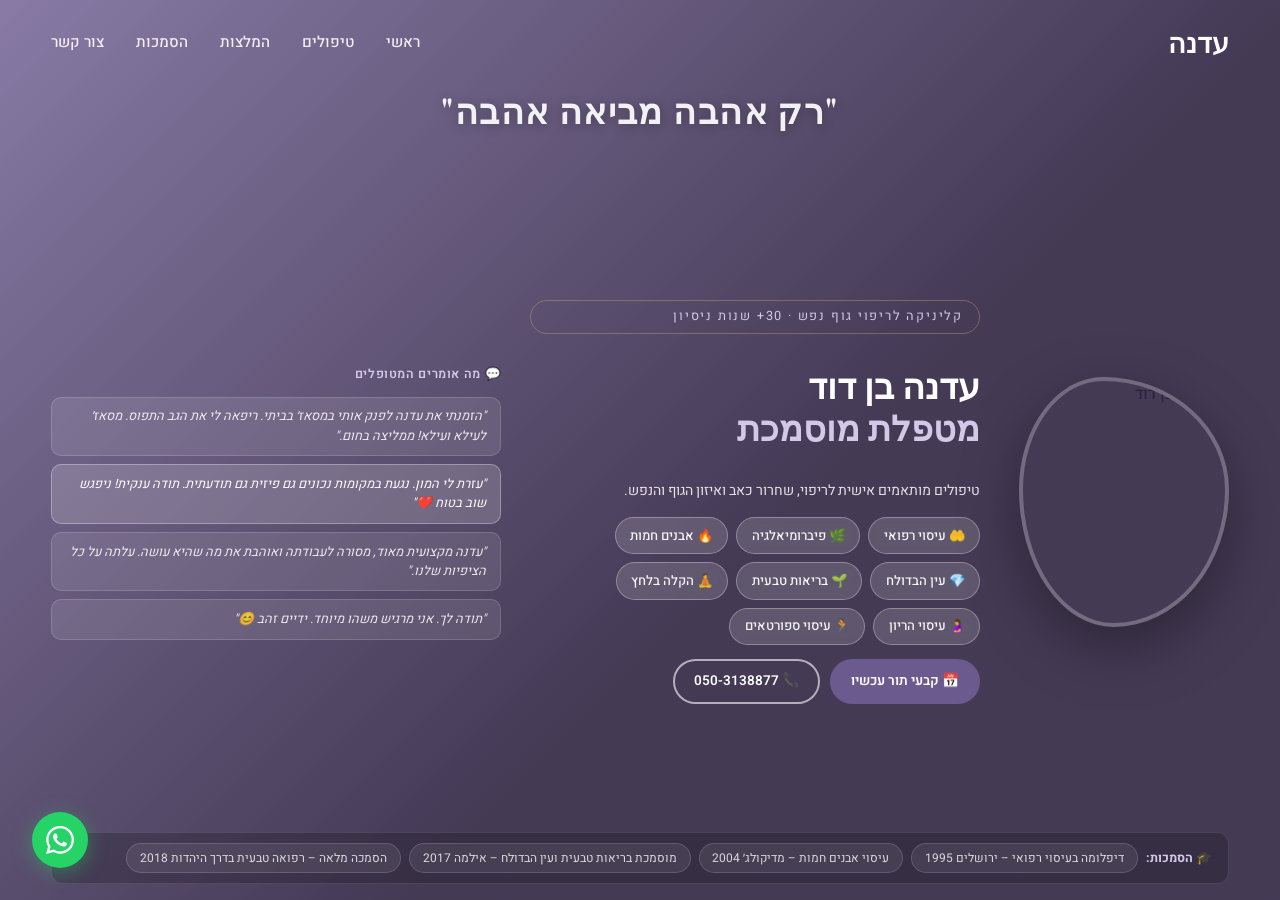
==== commit d99a96d9: "Fullscreen panel 0: no scroll, 3-col layout with photo/info/reviews + creds bar" ====
--- a/index.html
+++ b/index.html
@@ -73,30 +73,29 @@
   <div id="slide-track" dir="ltr">
 
   <!-- PANEL 0: ראשי -->
-  <div class="slide-panel" dir="rtl">
+  <div class="slide-panel home-panel" dir="rtl">
   <section class="hero" id="home">
     <div class="hero-bg"></div>
-    <div class="hero-content container">
-
+    <div class="home-fs container">
+
+      <!-- שורה 1: מוטו -->
       <div class="hero-motto">"רק אהבה מביאה אהבה"</div>
 
-      <div class="hero-layout">
-
-        <!-- תמונת עדנה -->
-        <div class="hero-portrait">
+      <!-- שורה 2: גריד ראשי -->
+      <div class="home-main-grid">
+
+        <!-- עמודה 1: תמונה -->
+        <div class="home-photo-col">
           <div class="hero-portrait-frame">
-            <img id="hero-portrait-img" src="images/edna.jpg" alt="עדנה בן דוד – מטפלת מוסמכת" />
-          </div>
-        </div>
-
-        <!-- טקסט -->
-        <div class="hero-text-col">
+            <img id="hero-portrait-img" src="images/edna.jpg" alt="עדנה בן דוד" />
+          </div>
+        </div>
+
+        <!-- עמודה 2: מידע -->
+        <div class="home-info-col">
           <span class="hero-tag">קליניקה לריפוי גוף נפש · 30+ שנות ניסיון</span>
           <h1 class="hero-title">עדנה בן דוד<br /><em>מטפלת מוסמכת</em></h1>
-          <p class="hero-text">
-            טיפולים מותאמים אישית לריפוי, שחרור כאב ואיזון הגוף והנפש.
-          </p>
-
+          <p class="hero-text">טיפולים מותאמים אישית לריפוי, שחרור כאב ואיזון הגוף והנפש.</p>
           <div class="hero-treatments">
             <div class="ht-pill">🤲 עיסוי רפואי</div>
             <div class="ht-pill">🌿 פיברומיאלגיה</div>
@@ -107,60 +106,34 @@
             <div class="ht-pill">🤰 עיסוי הריון</div>
             <div class="ht-pill">🏃 עיסוי ספורטאים</div>
           </div>
-
           <div class="hero-actions">
             <a href="book.html" class="btn btn-primary">📅 קבעי תור עכשיו</a>
             <a href="tel:+972503138877" class="btn btn-outline">📞 050-3138877</a>
           </div>
-
-        </div>
-
-      </div>
+        </div>
+
+        <!-- עמודה 3: המלצות -->
+        <div class="home-reviews-col">
+          <div class="home-reviews-label">💬 מה אומרים המטופלים</div>
+          <div class="home-review-card">"הזמנתי את עדנה לפנק אותי במסאז׳ בביתי. ריפאה לי את הגב התפוס. מסאז׳ לעילא ועילא! ממליצה בחום."</div>
+          <div class="home-review-card featured">"עזרת לי המון. נגעת במקומות נכונים גם פיזית גם תודעתית. תודה ענקית! ניפגש שוב בטוח ❤️"</div>
+          <div class="home-review-card">"עדנה מקצועית מאוד, מסורה לעבודתה ואוהבת את מה שהיא עושה. עלתה על כל הציפיות שלנו."</div>
+          <div class="home-review-card">"תודה לך. אני מרגיש משהו מיוחד. ידיים זהב 😊"</div>
+        </div>
+
+      </div><!-- /home-main-grid -->
+
+      <!-- שורה 3: הסמכות -->
+      <div class="home-creds-bar">
+        <span class="hcb-label">🎓 הסמכות:</span>
+        <span class="hcb-pill">דיפלומה בעיסוי רפואי – ירושלים 1995</span>
+        <span class="hcb-pill">עיסוי אבנים חמות – מדיקולג׳ 2004</span>
+        <span class="hcb-pill">מוסמכת בריאות טבעית ועין הבדולח – אילמה 2017</span>
+        <span class="hcb-pill">הסמכה מלאה – רפואה טבעית בדרך היהדות 2018</span>
+      </div>
+
     </div>
   </section>
-
-  </section>
-
-  <!-- המלצות -->
-  <section class="home-testimonials">
-    <div class="container">
-      <div class="section-header" style="margin-bottom:1.5rem">
-        <span class="section-tag">המלצות לקוחות</span>
-        <h2 class="section-title" style="font-size:1.6rem">מה אומרים<br/><em>המטופלים שלי</em></h2>
-      </div>
-      <div class="home-testimonials-grid">
-        <div class="home-testimonial-card">
-          <p>"הזמנתי את עדנה לפנק אותי במסאז׳ בביתי. אין לי מילים לתאר איזה כייף זה היה, איך טיפלה בי במסירות, איך ריפאה לי את הגב התפוס. מסאז׳ לעילא ועילא! ממליצה עליה בחום."</p>
-        </div>
-        <div class="home-testimonial-card featured">
-          <p>"חשבתי באמת מה לכתוב ואיך להביע את התודה אלייך. באמת עזרת לי המון, באנרגיות שהבאת איתך, בנוכחות ובמקצועיות שאי אפשר לפספס. נגעת במקומות נכונים גם פיזית גם תודעתית. תודה ענקית! ניפגש שוב בטוח ❤️"</p>
-        </div>
-        <div class="home-testimonial-card">
-          <p>"קיבלתי טיפול מעולה לגוף ולנפש. עדנה היא אישה מקצועית מאוד, מסורה לעבודתה ואוהבת את מה שהיא עושה. עלתה על כל הציפיות שלנו – שירות איכותי ומקצועי."</p>
-        </div>
-        <div class="home-testimonial-card">
-          <p>"עדנה... תודה לך. אני מרגיש משהו מיוחד. ידיים זהב 😊"</p>
-        </div>
-      </div>
-    </div>
-  </section>
-
-  <!-- הסמכות -->
-  <section class="home-creds">
-    <div class="container">
-      <div class="section-header" style="margin-bottom:1.5rem">
-        <span class="section-tag">השכלה והסמכות</span>
-        <h2 class="section-title" style="font-size:1.6rem">הכשרה מקצועית</h2>
-      </div>
-      <div class="home-creds-grid">
-        <div class="home-cred-item"><span class="hc-year">1995</span><span class="hc-text">דיפלומה בעיסוי רפואי – מכון בריאות לריפוי בעיסוי, ירושלים</span></div>
-        <div class="home-cred-item"><span class="hc-year">2004</span><span class="hc-text">עיסוי אבנים חמות – מדיקולג׳, המרכז הבינלאומי לרפואה טבעית</span></div>
-        <div class="home-cred-item"><span class="hc-year">2017</span><span class="hc-text">מוסמכת בריאות טבעית ועין הבדולח – מכללת אילמה לרפואה טבעית</span></div>
-        <div class="home-cred-item"><span class="hc-year">2018</span><span class="hc-text">תעודת הסמכה מלאה – רפואה טבעית בדרך היהדות – מכללת אילמה</span></div>
-      </div>
-    </div>
-  </section>
-
   </div><!-- /PANEL 0 -->
 
   <!-- PANEL 1: טיפולים -->
--- a/style.css
+++ b/style.css
@@ -243,6 +243,101 @@
   background:
     linear-gradient(135deg, rgba(107,90,142,.80) 0%, rgba(42,31,61,.88) 60%),
     url('images/sunset1.jpg') center/cover no-repeat;
+}
+
+/* ── FULLSCREEN HOME PANEL ── */
+.home-panel { overflow: hidden !important; }
+
+.home-fs {
+  position: relative;
+  z-index: 1;
+  height: 100vh;
+  display: flex;
+  flex-direction: column;
+  justify-content: space-between;
+  padding-top: 4.5rem;
+  padding-bottom: 1rem;
+  gap: .6rem;
+}
+
+.home-main-grid {
+  display: grid;
+  grid-template-columns: 220px 1fr 1fr;
+  gap: 1.8rem;
+  flex: 1;
+  align-items: center;
+  min-height: 0;
+}
+
+/* photo col */
+.home-photo-col .hero-portrait-frame {
+  width: 210px; height: 250px;
+}
+
+/* info col */
+.home-info-col { display: flex; flex-direction: column; gap: .4rem; }
+.home-info-col .hero-title { font-size: clamp(1.5rem, 2.8vw, 2.2rem); line-height: 1.2; }
+.home-info-col .hero-text  { font-size: .88rem; margin: 0; }
+.home-info-col .hero-treatments { margin: .5rem 0; }
+.home-info-col .hero-actions { gap: .6rem; flex-wrap: wrap; }
+.home-info-col .btn { padding: .55rem 1.2rem; font-size: .85rem; }
+
+/* reviews col */
+.home-reviews-col {
+  display: flex;
+  flex-direction: column;
+  gap: .5rem;
+  min-height: 0;
+}
+.home-reviews-label {
+  font-size: .78rem;
+  font-weight: 600;
+  color: var(--gold-lt);
+  margin-bottom: .2rem;
+  letter-spacing: .05em;
+  text-transform: uppercase;
+}
+.home-review-card {
+  background: rgba(255,255,255,.1);
+  border: 1px solid rgba(255,255,255,.15);
+  border-radius: 10px;
+  padding: .6rem .9rem;
+  font-size: .8rem;
+  color: rgba(255,255,255,.88);
+  font-style: italic;
+  line-height: 1.5;
+  flex: 1;
+}
+.home-review-card.featured {
+  background: rgba(255,255,255,.17);
+  border-color: rgba(255,255,255,.3);
+  color: #fff;
+}
+
+/* credentials bar */
+.home-creds-bar {
+  display: flex;
+  align-items: center;
+  flex-wrap: wrap;
+  gap: .5rem;
+  padding: .6rem 1rem;
+  background: rgba(0,0,0,.2);
+  border-radius: 12px;
+  border: 1px solid rgba(255,255,255,.1);
+}
+.hcb-label {
+  font-size: .78rem;
+  font-weight: 700;
+  color: var(--gold-lt);
+  white-space: nowrap;
+}
+.hcb-pill {
+  font-size: .75rem;
+  color: rgba(255,255,255,.8);
+  background: rgba(255,255,255,.08);
+  border: 1px solid rgba(255,255,255,.15);
+  padding: .25rem .8rem;
+  border-radius: 999px;
 }
 
 .hero-content {
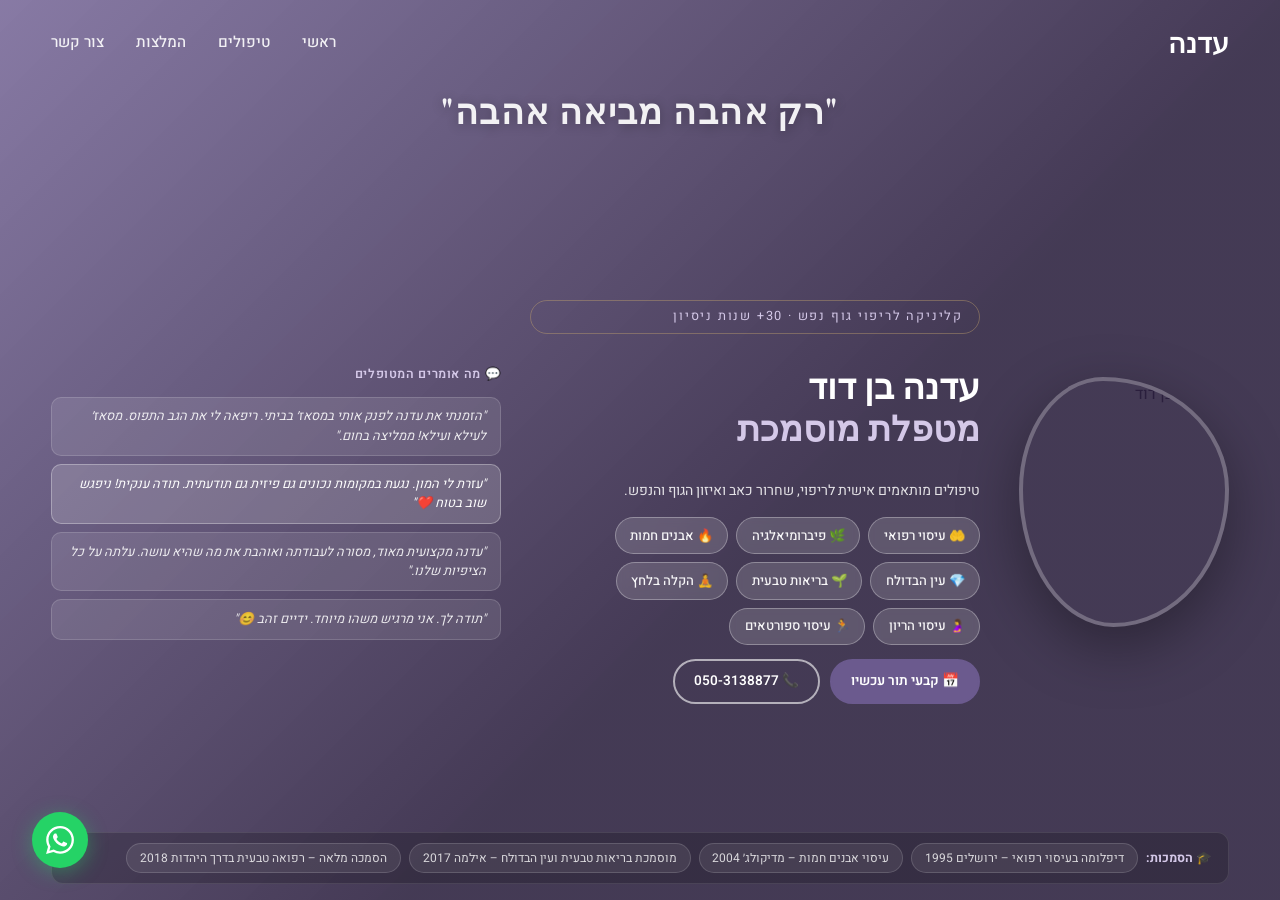
==== commit c25f9d03: "Remove credentials panel, update nav and slide track to 4 panels" ====
--- a/index.html
+++ b/index.html
@@ -64,7 +64,6 @@
         <li><a href="#home" class="nav-link active">ראשי</a></li>
         <li><a href="#services" class="nav-link">טיפולים</a></li>
         <li><a href="#testimonials" class="nav-link">המלצות</a></li>
-        <li><a href="#creds" class="nav-link">הסמכות</a></li>
         <li><a href="#contact" class="nav-link">צור קשר</a></li>
       </ul>
     </nav>
@@ -233,84 +232,7 @@
 
   </div><!-- /PANEL 2 -->
 
-  <!-- PANEL 3: הסמכות -->
-  <div class="slide-panel" dir="rtl">
-  <section class="creds" id="creds">
-    <div class="container">
-      <div class="section-header">
-        <span class="section-tag">השכלה והסמכות</span>
-        <h2 class="section-title">הכשרה מקצועית<br /><em>מוסמכת ומנוסה</em></h2>
-      </div>
-      <div class="creds-grid">
-
-        <div class="cred-card">
-          <div class="cred-year">1995</div>
-          <div class="cred-body">
-            <h3>דיפלומה בעיסוי רפואי</h3>
-            <p class="cred-inst">מכון בריאות לריפוי בעיסוי, ירושלים</p>
-            <p>עיסוי כללי ורפואי, עיסוי ספורטאים, אנטומיה ותורת העיסוי</p>
-          </div>
-        </div>
-
-        <div class="cred-card">
-          <div class="cred-year">2004</div>
-          <div class="cred-body">
-            <h3>עיסוי אבנים חמות</h3>
-            <p class="cred-inst">מדיקולג׳ – המרכז הבינלאומי לרפואה טבעית</p>
-          </div>
-        </div>
-
-        <div class="cred-card">
-          <div class="cred-year">2017</div>
-          <div class="cred-body">
-            <h3>מוסמכת בשיטת בריאות טבעית</h3>
-            <p class="cred-inst">מכללת אילמה לרפואה טבעית</p>
-            <p>יועצת ומנחה בשיטת בריאות טבעית</p>
-          </div>
-        </div>
-
-        <div class="cred-card">
-          <div class="cred-year">2017</div>
-          <div class="cred-body">
-            <h3>מוסמכת בשיטת עין הבדולח</h3>
-            <p class="cred-inst">מכללת אילמה לרפואה טבעית</p>
-            <p>יועצת ומנחה בשיטת עין הבדולח</p>
-          </div>
-        </div>
-
-        <div class="cred-card">
-          <div class="cred-year">2018</div>
-          <div class="cred-body">
-            <h3>תעודת הסמכה – בריאות טבעית</h3>
-            <p class="cred-inst">מכללת אילמה לרפואה טבעית</p>
-            <p>מאמנת ומלווה תהליכי ריפוי</p>
-          </div>
-        </div>
-
-        <div class="cred-card">
-          <div class="cred-year">2018</div>
-          <div class="cred-body">
-            <h3>תעודת הסמכה – עין הבדולח</h3>
-            <p class="cred-inst">מכללת אילמה לרפואה טבעית</p>
-            <p>מאמנת ומלווה תהליכי ריפוי</p>
-          </div>
-        </div>
-
-        <div class="cred-card cred-featured">
-          <div class="cred-year">2018</div>
-          <div class="cred-body">
-            <h3>תעודת הסמכה מלאה</h3>
-            <p class="cred-inst">מכללת אילמה לרפואה טבעית בדרך היהדות</p>
-            <p>מאמנת ומלווה תהליכי ריפוי ושינוי לרפואה טבעית בדרך היהדות בשיטות בריאות טבעית ועין הבדולח</p>
-          </div>
-        </div>
-
-      </div>
-    </div>
-  </section>
-  </div><!-- /PANEL 3 -->
-
-  <!-- PANEL 4: צור קשר -->
+  <!-- PANEL 3: צור קשר -->
   <div class="slide-panel" dir="rtl">
   <section class="contact" id="contact">
     <div class="container contact-grid">
--- a/style.css
+++ b/style.css
@@ -41,7 +41,7 @@
 #slide-track {
   display: flex;
   flex-direction: row;
-  width: 500vw;
+  width: 400vw;
   height: 100vh;
   transform: translateX(0);
   transition: transform .75s cubic-bezier(.77,0,.175,1);
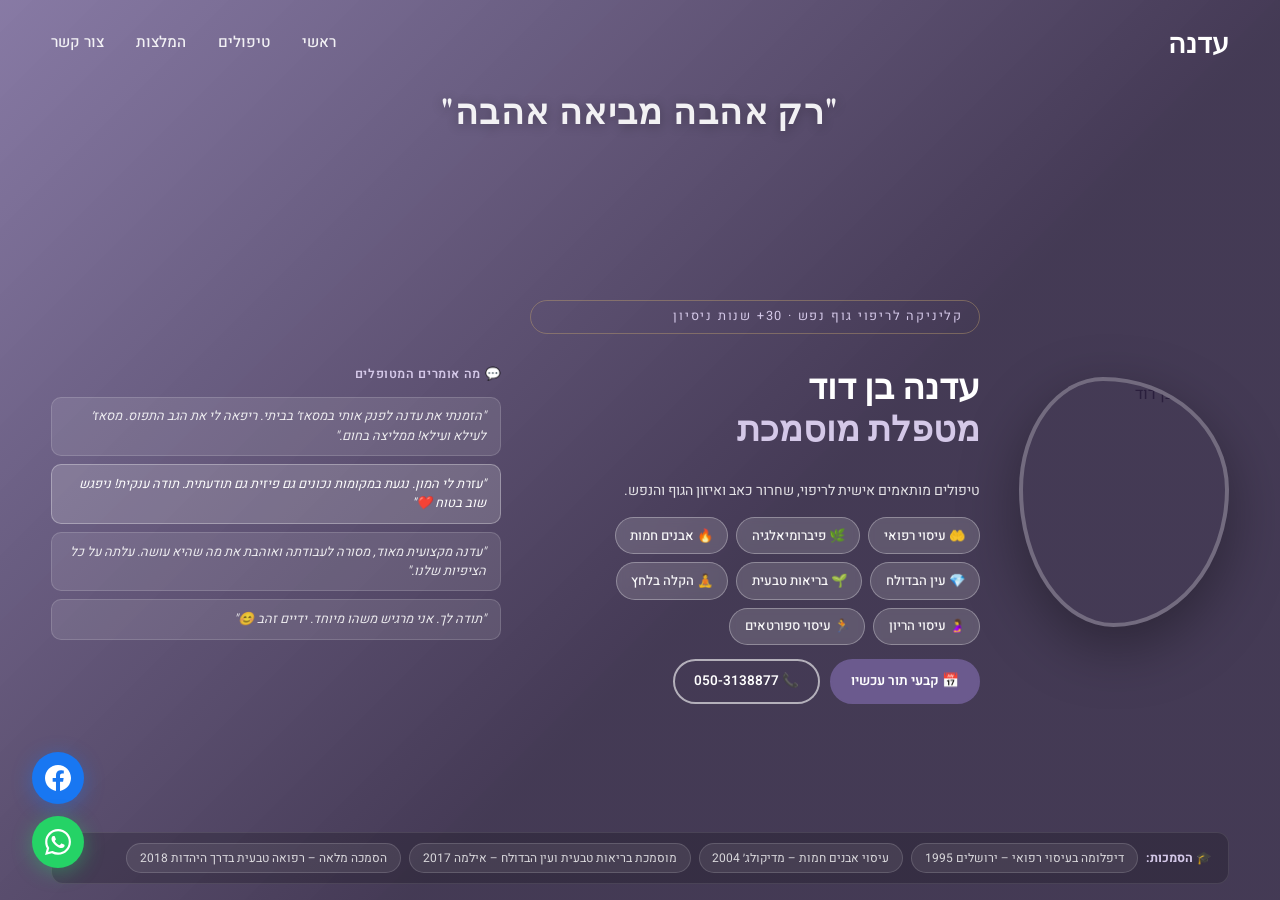
==== commit c071d75c: "Simplify contact panel to 3 buttons, add Facebook float, phone copy on click" ====
--- a/index.html
+++ b/index.html
@@ -106,7 +106,7 @@
             <div class="ht-pill">🏃 עיסוי ספורטאים</div>
           </div>
           <div class="hero-actions">
-            <a href="book.html" class="btn btn-primary">📅 קבעי תור עכשיו</a>
+            <a href="https://wa.me/972503138877?text=%D7%A9%D7%9C%D7%95%D7%9D%20%D7%A2%D7%93%D7%A0%D7%94%2C%20%D7%90%D7%A9%D7%9E%D7%97%20%D7%9C%D7%A7%D7%91%D7%95%D7%A2%20%D7%AA%D7%95%D7%A8" target="_blank" class="btn btn-primary">📅 קבעי תור עכשיו</a>
             <a href="tel:+972503138877" class="btn btn-outline">📞 050-3138877</a>
           </div>
         </div>
@@ -234,110 +234,43 @@
 
   <!-- PANEL 3: צור קשר -->
   <div class="slide-panel" dir="rtl">
-  <section class="contact" id="contact">
-    <div class="container contact-grid">
-      <div class="contact-info">
-        <span class="section-tag">יצירת קשר</span>
-        <h2 class="section-title">נקבע לך<br /><em>טיפול</em></h2>
-        <p class="contact-text">אשמח לענות על כל שאלה ולתאם עמך פגישה ראשונית. אני כאן בשבילך.</p>
-
-        <div class="contact-details">
-          <div class="contact-item">
-            <span class="contact-icon">📞</span>
-            <div>
-              <strong>טלפון</strong>
-              <a href="tel:+972503138877">050-3138877</a>
-            </div>
-          </div>
-          <div class="contact-item">
-            <span class="contact-icon">💬</span>
-            <div>
-              <strong>וואטסאפ</strong>
-              <a href="https://wa.me/972503138877">שלחי הודעה בוואטסאפ</a>
-            </div>
-          </div>
-          <div class="contact-item">
-            <span class="contact-icon">📍</span>
-            <div>
-              <strong>מיקום</strong>
-              <span>ישראל (כתובת מדויקת תועבר בתאום)</span>
-            </div>
-          </div>
-          <div class="contact-item">
-            <span class="contact-icon">🕐</span>
-            <div>
-              <strong>שעות פעילות</strong>
-              <span>ראשון–חמישי: 09:00–20:00<br />שישי: 09:00–14:00</span>
-            </div>
-          </div>
-          <div class="contact-item">
-            <span class="contact-icon">📘</span>
-            <div>
-              <strong>פייסבוק</strong>
-              <a href="https://www.facebook.com/dnhbndwd.416341?locale=he_IL" target="_blank">עדנה בן דוד בפייסבוק</a>
-            </div>
-          </div>
-        </div>
-
-      </div>
-
-      <form class="contact-form" id="contact-form">
-        <div class="form-group">
-          <label for="name">שם מלא</label>
-          <input type="text" id="name" name="name" placeholder="הכניסי את שמך" required />
-        </div>
-        <div class="form-group">
-          <label for="phone">טלפון</label>
-          <input type="tel" id="phone" name="phone" placeholder="050-000-0000" required />
-        </div>
-        <div class="form-group">
-          <label for="email">אימייל</label>
-          <input type="email" id="email" name="email" placeholder="your@email.com" />
-        </div>
-        <div class="form-group">
-          <label for="service">סוג טיפול</label>
-          <select id="service" name="service">
-            <option value="">בחרי טיפול...</option>
-            <option>עיסוי רפואי</option>
-            <option>פיברומיאלגיה</option>
-            <option>עיסוי אבנים חמות</option>
-            <option>עין הבדולח</option>
-            <option>בריאות טבעית</option>
-            <option>הקלה בלחץ וחרדה</option>
-            <option>עיסוי לנשים הרות</option>
-            <option>עיסוי ספורטאים</option>
-            <option>ייעוץ ראשוני</option>
-          </select>
-        </div>
-        <div class="form-group">
-          <label for="message">הודעה</label>
-          <textarea id="message" name="message" rows="4" placeholder="ספרי לי על עצמך ומה מביאה אותך אלי..."></textarea>
-        </div>
-        <button type="submit" class="btn btn-primary btn-full">שלח הודעה</button>
-        <div class="form-success" id="form-success">ההודעה נשלחה בהצלחה! אחזור אליך בהקדם.</div>
-      </form>
-    </div>
-  </section>
-
-  <!-- Footer -->
-  <footer class="footer">
-    <div class="container footer-inner">
-      <div class="footer-brand">
-        <a href="#home" class="nav-logo">עדנה</a>
-        <p>טיפולים אלטרנטיביים ועיסוי רפואי<br />לגוף, נפש ורוח</p>
-      </div>
-      <div class="footer-links">
-        <a href="#about">אודות</a>
-        <a href="#services">טיפולים</a>
-        <a href="#testimonials">המלצות</a>
-        <a href="#contact">צור קשר</a>
-      </div>
-      <p class="footer-copy">© 2026 עדנה · כל הזכויות שמורות · <a href="admin.html" style="color:var(--text-lt);font-size:.75rem">ניהול</a></p>
-    </div>
-  </footer>
-
-  </div><!-- /PANEL 4 -->
+  <section class="contact-simple" id="contact">
+    <div class="cs-inner">
+      <p class="cs-tag">דברו איתי ישירות</p>
+      <h2 class="cs-title">עדנה בן דוד</h2>
+      <p class="cs-sub">מטפלת מוסמכת · זמינה בטלפון ובוואטסאפ</p>
+
+      <div class="cs-buttons">
+
+        <button class="cs-btn cs-phone" onclick="copyPhone(this)">
+          <span class="cs-btn-icon">📞</span>
+          <span class="cs-btn-label">050-3138877</span>
+          <span class="cs-btn-sub">לחצו להעתקה</span>
+        </button>
+
+        <a class="cs-btn cs-wa" href="https://wa.me/972503138877?text=%D7%A9%D7%9C%D7%95%D7%9D%20%D7%A2%D7%93%D7%A0%D7%94%2C%20%D7%90%D7%A9%D7%9E%D7%97%20%D7%9C%D7%A9%D7%9E%D7%95%D7%A2%20%D7%A4%D7%A8%D7%98%D7%99%D7%9D%20%D7%95%D7%9C%D7%AA%D7%90%D7%9D%20%D7%98%D7%99%D7%A4%D7%95%D7%9C" target="_blank">
+          <span class="cs-btn-icon">💬</span>
+          <span class="cs-btn-label">וואטסאפ</span>
+          <span class="cs-btn-sub">שלחו הודעה עכשיו</span>
+        </a>
+
+        <a class="cs-btn cs-fb" href="https://www.facebook.com/dnhbndwd.416341?locale=he_IL" target="_blank">
+          <span class="cs-btn-icon">📘</span>
+          <span class="cs-btn-label">פייסבוק</span>
+          <span class="cs-btn-sub">עמוד עדנה בן דוד</span>
+        </a>
+
+      </div>
+
+      <p class="cs-copy">© 2026 עדנה · <a href="admin.html">ניהול</a></p>
+    </div>
+  </section>
+  </div><!-- /PANEL 3 -->
   </div><!-- /slide-track -->
+
+  <a href="https://www.facebook.com/dnhbndwd.416341?locale=he_IL" class="facebook-float" target="_blank" aria-label="Facebook">
+    <svg viewBox="0 0 24 24" fill="currentColor"><path d="M24 12.073c0-6.627-5.373-12-12-12s-12 5.373-12 12c0 5.99 4.388 10.954 10.125 11.854v-8.385H7.078v-3.47h3.047V9.43c0-3.007 1.792-4.669 4.533-4.669 1.312 0 2.686.235 2.686.235v2.953H15.83c-1.491 0-1.956.925-1.956 1.874v2.25h3.328l-.532 3.47h-2.796v8.385C19.612 23.027 24 18.062 24 12.073z"/></svg>
+  </a>
 
   <a href="https://wa.me/972503138877" class="whatsapp-float" target="_blank" aria-label="WhatsApp">
     <svg viewBox="0 0 24 24" fill="currentColor"><path d="M17.472 14.382c-.297-.149-1.758-.867-2.03-.967-.273-.099-.471-.148-.67.15-.197.297-.767.966-.94 1.164-.173.199-.347.223-.644.075-.297-.15-1.255-.463-2.39-1.475-.883-.788-1.48-1.761-1.653-2.059-.173-.297-.018-.458.13-.606.134-.133.298-.347.446-.52.149-.174.198-.298.298-.497.099-.198.05-.371-.025-.52-.075-.149-.669-1.612-.916-2.207-.242-.579-.487-.5-.669-.51-.173-.008-.371-.01-.57-.01-.198 0-.52.074-.792.372-.272.297-1.04 1.016-1.04 2.479 0 1.462 1.065 2.875 1.213 3.074.149.198 2.096 3.2 5.077 4.487.709.306 1.262.489 1.694.625.712.227 1.36.195 1.871.118.571-.085 1.758-.719 2.006-1.413.248-.694.248-1.289.173-1.413-.074-.124-.272-.198-.57-.347m-5.421 7.403h-.004a9.87 9.87 0 01-5.031-1.378l-.361-.214-3.741.982.998-3.648-.235-.374a9.86 9.86 0 01-1.51-5.26c.001-5.45 4.436-9.884 9.888-9.884 2.64 0 5.122 1.03 6.988 2.898a9.825 9.825 0 012.893 6.994c-.003 5.45-4.437 9.884-9.885 9.884m8.413-18.297A11.815 11.815 0 0012.05 0C5.495 0 .16 5.335.157 11.892c0 2.096.547 4.142 1.588 5.945L.057 24l6.305-1.654a11.882 11.882 0 005.683 1.448h.005c6.554 0 11.89-5.335 11.893-11.893a11.821 11.821 0 00-3.48-8.413z"/></svg>
--- a/style.css
+++ b/style.css
@@ -983,28 +983,113 @@
 }
 
 /* ===========================
-   WHATSAPP FLOAT
-=========================== */
-.whatsapp-float {
+   FLOATING BUTTONS
+=========================== */
+.whatsapp-float,
+.facebook-float {
   position: fixed;
-  bottom: 2rem;
-  left: 2rem;
-  width: 56px; height: 56px;
-  background: #25D366;
+  width: 52px; height: 52px;
   border-radius: 50%;
   display: flex;
   align-items: center;
   justify-content: center;
   color: var(--white);
-  box-shadow: 0 4px 20px rgba(37,211,102,.4);
   z-index: 90;
   transition: transform var(--trans), box-shadow var(--trans);
 }
-.whatsapp-float svg { width: 28px; height: 28px; }
+.whatsapp-float svg,
+.facebook-float svg { width: 26px; height: 26px; }
+
+.whatsapp-float {
+  bottom: 2rem; left: 2rem;
+  background: #25D366;
+  box-shadow: 0 4px 20px rgba(37,211,102,.4);
+}
 .whatsapp-float:hover {
-  transform: scale(1.12) rotate(-5deg);
+  transform: scale(1.12);
   box-shadow: 0 8px 30px rgba(37,211,102,.5);
 }
+
+.facebook-float {
+  bottom: 6rem; left: 2rem;
+  background: #1877F2;
+  box-shadow: 0 4px 20px rgba(24,119,242,.4);
+}
+.facebook-float:hover {
+  transform: scale(1.12);
+  box-shadow: 0 8px 30px rgba(24,119,242,.5);
+}
+
+/* ===========================
+   CONTACT SIMPLE PANEL
+=========================== */
+.contact-simple {
+  height: 100vh;
+  display: flex;
+  align-items: center;
+  justify-content: center;
+  background: linear-gradient(135deg, var(--gold-dk) 0%, #2a1f3d 100%);
+}
+.cs-inner {
+  text-align: center;
+  padding: 2rem;
+}
+.cs-tag {
+  font-size: .85rem;
+  font-weight: 600;
+  color: var(--gold-lt);
+  letter-spacing: .1em;
+  text-transform: uppercase;
+  margin-bottom: .8rem;
+}
+.cs-title {
+  font-family: 'Playfair Display', serif;
+  font-size: clamp(2rem, 5vw, 3.5rem);
+  color: #fff;
+  margin-bottom: .4rem;
+}
+.cs-sub {
+  color: rgba(255,255,255,.65);
+  font-size: 1rem;
+  margin-bottom: 2.5rem;
+}
+.cs-buttons {
+  display: flex;
+  gap: 1.2rem;
+  justify-content: center;
+  flex-wrap: wrap;
+  margin-bottom: 2.5rem;
+}
+.cs-btn {
+  display: flex;
+  flex-direction: column;
+  align-items: center;
+  gap: .4rem;
+  width: 160px;
+  padding: 1.5rem 1rem;
+  border-radius: 20px;
+  border: none;
+  cursor: pointer;
+  transition: transform var(--trans), box-shadow var(--trans);
+  text-decoration: none;
+}
+.cs-btn:hover { transform: translateY(-4px); }
+.cs-btn-icon { font-size: 2rem; }
+.cs-btn-label { font-size: 1.1rem; font-weight: 700; color: #fff; }
+.cs-btn-sub { font-size: .75rem; color: rgba(255,255,255,.75); }
+
+.cs-phone { background: rgba(255,255,255,.15); border: 1px solid rgba(255,255,255,.3); }
+.cs-phone:hover { box-shadow: 0 8px 30px rgba(255,255,255,.15); }
+.cs-wa    { background: #25D366; box-shadow: 0 4px 20px rgba(37,211,102,.3); }
+.cs-wa:hover { box-shadow: 0 8px 30px rgba(37,211,102,.5); }
+.cs-fb    { background: #1877F2; box-shadow: 0 4px 20px rgba(24,119,242,.3); }
+.cs-fb:hover { box-shadow: 0 8px 30px rgba(24,119,242,.5); }
+
+.cs-copy {
+  color: rgba(255,255,255,.3);
+  font-size: .8rem;
+}
+.cs-copy a { color: rgba(255,255,255,.3); }
 
 /* ===========================
    RESPONSIVE
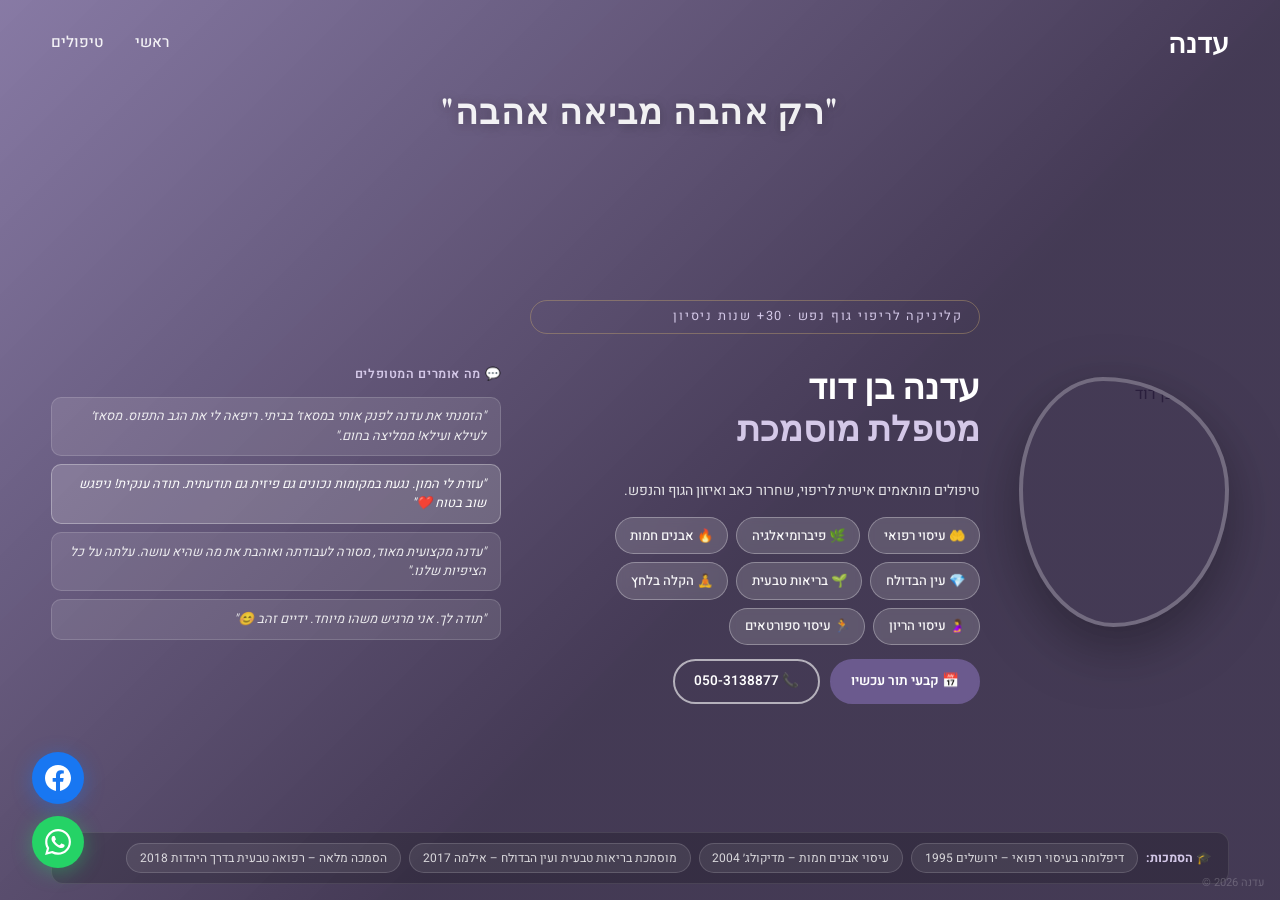
==== commit 79e46a5d: "Keep only 2 panels: home + services. Remove testimonials and contact panels." ====
--- a/index.html
+++ b/index.html
@@ -63,8 +63,6 @@
       <ul class="nav-menu" id="nav-menu">
         <li><a href="#home" class="nav-link active">ראשי</a></li>
         <li><a href="#services" class="nav-link">טיפולים</a></li>
-        <li><a href="#testimonials" class="nav-link">המלצות</a></li>
-        <li><a href="#contact" class="nav-link">צור קשר</a></li>
       </ul>
     </nav>
   </header>
@@ -199,74 +197,11 @@
   </section>
 
   </div><!-- /PANEL 1 -->
-
-  <!-- PANEL 2: המלצות -->
-  <div class="slide-panel" dir="rtl">
-  <section class="testimonials" id="testimonials">
-    <div class="container">
-      <div class="section-header">
-        <span class="section-tag">המלצות</span>
-        <h2 class="section-title">מה אומרים<br /><em>המטופלים שלי</em></h2>
-      </div>
-      <div class="testimonials-grid">
-
-        <div class="testimonial-card">
-          <p class="testimonial-text">"הזמנתי את עדנה לפנק אותי במסאז׳ בביתי. אין לי מילים לתאר איזה כייף זה היה, איך טיפלה בי במסירות, איך ריפאה לי את הגב התפוס. מסאז׳ לעילא ועילא! ממליצה עליה בחום."</p>
-        </div>
-
-        <div class="testimonial-card featured">
-          <p class="testimonial-text">"חשבתי באמת מה לכתוב ואיך להביע את התודה אלייך. באמת עזרת לי המון, באנרגיות שהבאת איתך, בנוכחות ובמקצועיות שאי אפשר לפספס. נגעת במקומות נכונים גם פיזית גם תודעתית. תודה ענקית! ניפגש שוב בטוח ❤️"</p>
-        </div>
-
-        <div class="testimonial-card">
-          <p class="testimonial-text">"קיבלתי טיפול מעולה לגוף ולנפש. עדנה היא אישה מקצועית מאוד, מסורה לעבודתה ואוהבת את מה שהיא עושה. עלתה על כל הציפיות שלנו – שירות איכותי ומקצועי."</p>
-        </div>
-
-        <div class="testimonial-card">
-          <p class="testimonial-text">"עדנה... תודה לך. אני מרגיש משהו מיוחד. ידיים זהב 😊"</p>
-        </div>
-
-      </div>
-    </div>
-  </section>
-
-  </div><!-- /PANEL 2 -->
-
-  <!-- PANEL 3: צור קשר -->
-  <div class="slide-panel" dir="rtl">
-  <section class="contact-simple" id="contact">
-    <div class="cs-inner">
-      <p class="cs-tag">דברו איתי ישירות</p>
-      <h2 class="cs-title">עדנה בן דוד</h2>
-      <p class="cs-sub">מטפלת מוסמכת · זמינה בטלפון ובוואטסאפ</p>
-
-      <div class="cs-buttons">
-
-        <button class="cs-btn cs-phone" onclick="copyPhone(this)">
-          <span class="cs-btn-icon">📞</span>
-          <span class="cs-btn-label">050-3138877</span>
-          <span class="cs-btn-sub">לחצו להעתקה</span>
-        </button>
-
-        <a class="cs-btn cs-wa" href="https://wa.me/972503138877?text=%D7%A9%D7%9C%D7%95%D7%9D%20%D7%A2%D7%93%D7%A0%D7%94%2C%20%D7%90%D7%A9%D7%9E%D7%97%20%D7%9C%D7%A9%D7%9E%D7%95%D7%A2%20%D7%A4%D7%A8%D7%98%D7%99%D7%9D%20%D7%95%D7%9C%D7%AA%D7%90%D7%9D%20%D7%98%D7%99%D7%A4%D7%95%D7%9C" target="_blank">
-          <span class="cs-btn-icon">💬</span>
-          <span class="cs-btn-label">וואטסאפ</span>
-          <span class="cs-btn-sub">שלחו הודעה עכשיו</span>
-        </a>
-
-        <a class="cs-btn cs-fb" href="https://www.facebook.com/dnhbndwd.416341?locale=he_IL" target="_blank">
-          <span class="cs-btn-icon">📘</span>
-          <span class="cs-btn-label">פייסבוק</span>
-          <span class="cs-btn-sub">עמוד עדנה בן דוד</span>
-        </a>
-
-      </div>
-
-      <p class="cs-copy">© 2026 עדנה · <a href="admin.html">ניהול</a></p>
-    </div>
-  </section>
-  </div><!-- /PANEL 3 -->
   </div><!-- /slide-track -->
+
+  <p style="position:fixed;bottom:.5rem;right:1rem;font-size:.7rem;color:rgba(255,255,255,.2);z-index:50">
+    <a href="admin.html" style="color:inherit">© 2026 עדנה</a>
+  </p>
 
   <a href="https://www.facebook.com/dnhbndwd.416341?locale=he_IL" class="facebook-float" target="_blank" aria-label="Facebook">
     <svg viewBox="0 0 24 24" fill="currentColor"><path d="M24 12.073c0-6.627-5.373-12-12-12s-12 5.373-12 12c0 5.99 4.388 10.954 10.125 11.854v-8.385H7.078v-3.47h3.047V9.43c0-3.007 1.792-4.669 4.533-4.669 1.312 0 2.686.235 2.686.235v2.953H15.83c-1.491 0-1.956.925-1.956 1.874v2.25h3.328l-.532 3.47h-2.796v8.385C19.612 23.027 24 18.062 24 12.073z"/></svg>
--- a/style.css
+++ b/style.css
@@ -41,7 +41,7 @@
 #slide-track {
   display: flex;
   flex-direction: row;
-  width: 400vw;
+  width: 200vw;
   height: 100vh;
   transform: translateX(0);
   transition: transform .75s cubic-bezier(.77,0,.175,1);
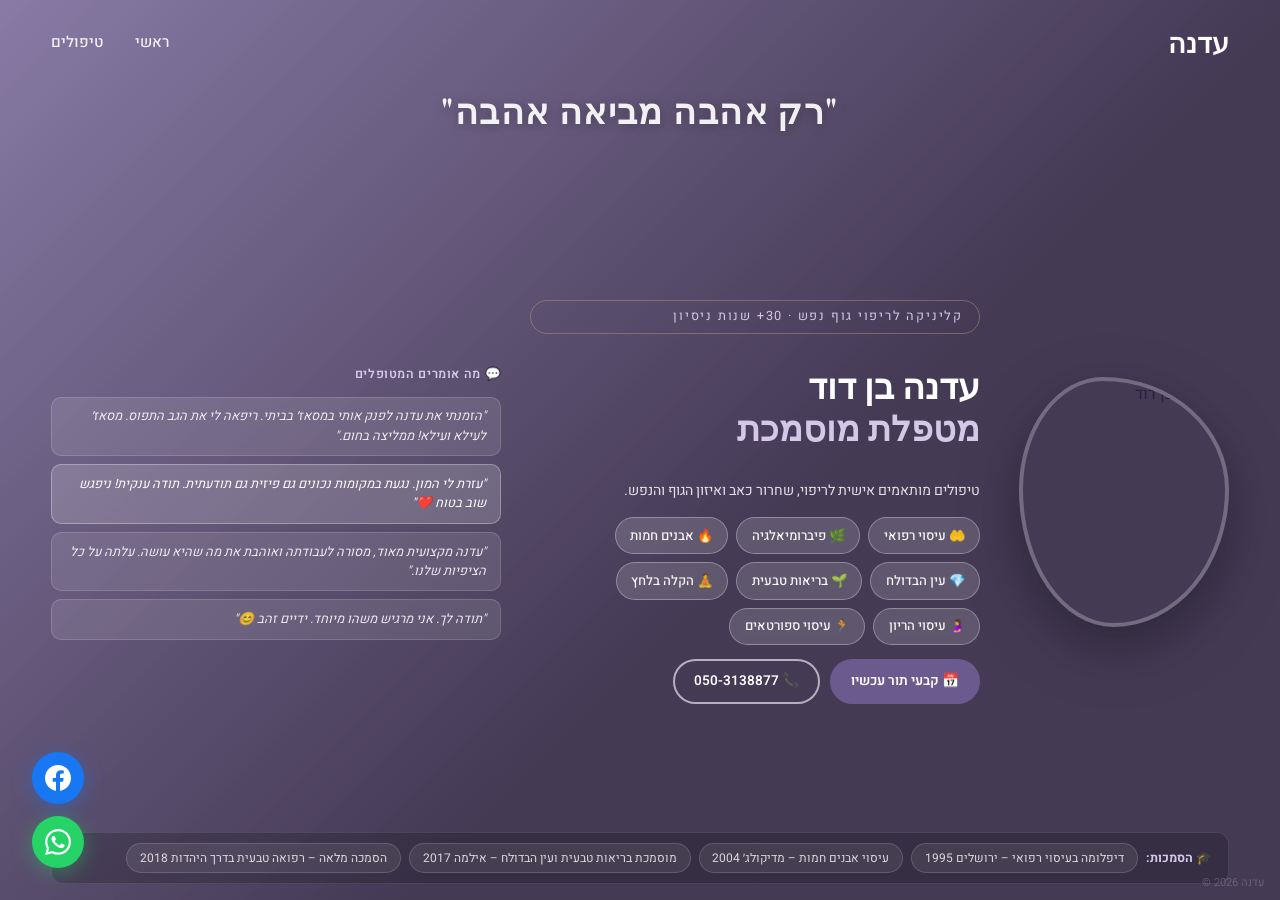
==== commit 21efd7f9: "RTL slide direction: services enters from left, home from right" ====
--- a/index.html
+++ b/index.html
@@ -69,26 +69,41 @@
 
   <div id="slide-track" dir="ltr">
 
-  <!-- PANEL 0: ראשי -->
+  <!-- PANEL 0 in DOM: טיפולים (שמאל) -->
+  <div class="slide-panel" dir="rtl">
+  <section class="services" id="services">
+    <div class="container">
+      <div class="section-header">
+        <span class="section-tag">הטיפולים שלי</span>
+        <h2 class="section-title">מגוון הטיפולים<br /><em>שאני מציעה</em></h2>
+        <p class="section-subtitle">כל טיפול מותאם אישית לצרכים ולמטרות של המטופל</p>
+      </div>
+      <div class="services-grid">
+        <div class="service-card"><div class="service-icon">🤲</div><h3>עיסוי רפואי</h3><p>כאבי גב וצוואר, שכמות, שרירים תפוסים ופריצת דיסק – טיפול ממוקד ומקצועי.</p></div>
+        <div class="service-card"><div class="service-icon">🌿</div><h3>פיברומיאלגיה</h3><p>טיפול מיוחד להקלה על כאב כרוני, עייפות ורגישות יתר במסגרת פיברומיאלגיה.</p></div>
+        <div class="service-card"><div class="service-icon">🔥</div><h3>עיסוי אבנים חמות</h3><p>אבני בזלת חמות להרפיה עמוקה של השרירים, שיפור זרימת הדם ותחושת שלווה.</p></div>
+        <div class="service-card"><div class="service-icon">💎</div><h3>עין הבדולח</h3><p>שיטה ייחודית לתהליכי ריפוי, שינוי ואיזון פנימי – גוף ונפש כאחד.</p></div>
+        <div class="service-card"><div class="service-icon">🌱</div><h3>בריאות טבעית</h3><p>ליווי תהליכי ריפוי ושינוי דרך שיטות בריאות טבעית בדרך היהדות.</p></div>
+        <div class="service-card"><div class="service-icon">🧘</div><h3>הקלה בלחץ וחרדה</h3><p>עיסוי מרגיע ומאזן המסייע להפחתת מתחים, לחץ נפשי וחרדה יומיומית.</p></div>
+        <div class="service-card"><div class="service-icon">🤰</div><h3>עיסוי לנשים הרות</h3><p>עיסוי עדין ומותאם להריון – הקלה על כאבי גב, עייפות ואי נוחות.</p></div>
+        <div class="service-card"><div class="service-icon">🏃</div><h3>עיסוי ספורטאים</h3><p>שיפור ביצועים, מניעת פציעות ושיקום מהיר לאחר פעילות גופנית.</p></div>
+      </div>
+    </div>
+  </section>
+  </div><!-- /PANEL services -->
+
+  <!-- PANEL 1 in DOM: ראשי (ימין) -->
   <div class="slide-panel home-panel" dir="rtl">
   <section class="hero" id="home">
     <div class="hero-bg"></div>
     <div class="home-fs container">
-
-      <!-- שורה 1: מוטו -->
       <div class="hero-motto">"רק אהבה מביאה אהבה"</div>
-
-      <!-- שורה 2: גריד ראשי -->
       <div class="home-main-grid">
-
-        <!-- עמודה 1: תמונה -->
         <div class="home-photo-col">
           <div class="hero-portrait-frame">
             <img id="hero-portrait-img" src="images/edna.jpg" alt="עדנה בן דוד" />
           </div>
         </div>
-
-        <!-- עמודה 2: מידע -->
         <div class="home-info-col">
           <span class="hero-tag">קליניקה לריפוי גוף נפש · 30+ שנות ניסיון</span>
           <h1 class="hero-title">עדנה בן דוד<br /><em>מטפלת מוסמכת</em></h1>
@@ -108,8 +123,6 @@
             <a href="tel:+972503138877" class="btn btn-outline">📞 050-3138877</a>
           </div>
         </div>
-
-        <!-- עמודה 3: המלצות -->
         <div class="home-reviews-col">
           <div class="home-reviews-label">💬 מה אומרים המטופלים</div>
           <div class="home-review-card">"הזמנתי את עדנה לפנק אותי במסאז׳ בביתי. ריפאה לי את הגב התפוס. מסאז׳ לעילא ועילא! ממליצה בחום."</div>
@@ -117,10 +130,7 @@
           <div class="home-review-card">"עדנה מקצועית מאוד, מסורה לעבודתה ואוהבת את מה שהיא עושה. עלתה על כל הציפיות שלנו."</div>
           <div class="home-review-card">"תודה לך. אני מרגיש משהו מיוחד. ידיים זהב 😊"</div>
         </div>
-
-      </div><!-- /home-main-grid -->
-
-      <!-- שורה 3: הסמכות -->
+      </div>
       <div class="home-creds-bar">
         <span class="hcb-label">🎓 הסמכות:</span>
         <span class="hcb-pill">דיפלומה בעיסוי רפואי – ירושלים 1995</span>
@@ -128,75 +138,9 @@
         <span class="hcb-pill">מוסמכת בריאות טבעית ועין הבדולח – אילמה 2017</span>
         <span class="hcb-pill">הסמכה מלאה – רפואה טבעית בדרך היהדות 2018</span>
       </div>
-
     </div>
   </section>
-  </div><!-- /PANEL 0 -->
-
-  <!-- PANEL 1: טיפולים -->
-  <div class="slide-panel" dir="rtl">
-  <section class="services" id="services">
-    <div class="container">
-      <div class="section-header">
-        <span class="section-tag">הטיפולים שלי</span>
-        <h2 class="section-title">מגוון הטיפולים<br /><em>שאני מציעה</em></h2>
-        <p class="section-subtitle">כל טיפול מותאם אישית לצרכים ולמטרות של המטופל</p>
-      </div>
-      <div class="services-grid">
-
-        <div class="service-card">
-          <div class="service-icon">🤲</div>
-          <h3>עיסוי רפואי</h3>
-          <p>כאבי גב וצוואר, שכמות, שרירים תפוסים ופריצת דיסק – טיפול ממוקד ומקצועי.</p>
-        </div>
-
-        <div class="service-card">
-          <div class="service-icon">🌿</div>
-          <h3>פיברומיאלגיה</h3>
-          <p>טיפול מיוחד להקלה על כאב כרוני, עייפות ורגישות יתר במסגרת פיברומיאלגיה.</p>
-        </div>
-
-        <div class="service-card">
-          <div class="service-icon">🔥</div>
-          <h3>עיסוי אבנים חמות</h3>
-          <p>אבני בזלת חמות להרפיה עמוקה של השרירים, שיפור זרימת הדם ותחושת שלווה.</p>
-        </div>
-
-        <div class="service-card">
-          <div class="service-icon">💎</div>
-          <h3>עין הבדולח</h3>
-          <p>שיטה ייחודית לתהליכי ריפוי, שינוי ואיזון פנימי – גוף ונפש כאחד.</p>
-        </div>
-
-        <div class="service-card">
-          <div class="service-icon">🌱</div>
-          <h3>בריאות טבעית</h3>
-          <p>ליווי תהליכי ריפוי ושינוי דרך שיטות בריאות טבעית בדרך היהדות.</p>
-        </div>
-
-        <div class="service-card">
-          <div class="service-icon">🧘</div>
-          <h3>הקלה בלחץ וחרדה</h3>
-          <p>עיסוי מרגיע ומאזן המסייע להפחתת מתחים, לחץ נפשי וחרדה יומיומית.</p>
-        </div>
-
-        <div class="service-card">
-          <div class="service-icon">🤰</div>
-          <h3>עיסוי לנשים הרות</h3>
-          <p>עיסוי עדין ומותאם להריון – הקלה על כאבי גב, עייפות ואי נוחות.</p>
-        </div>
-
-        <div class="service-card">
-          <div class="service-icon">🏃</div>
-          <h3>עיסוי ספורטאים</h3>
-          <p>שיפור ביצועים, מניעת פציעות ושיקום מהיר לאחר פעילות גופנית.</p>
-        </div>
-
-      </div>
-    </div>
-  </section>
-
-  </div><!-- /PANEL 1 -->
+  </div><!-- /PANEL home -->
   </div><!-- /slide-track -->
 
   <p style="position:fixed;bottom:.5rem;right:1rem;font-size:.7rem;color:rgba(255,255,255,.2);z-index:50">
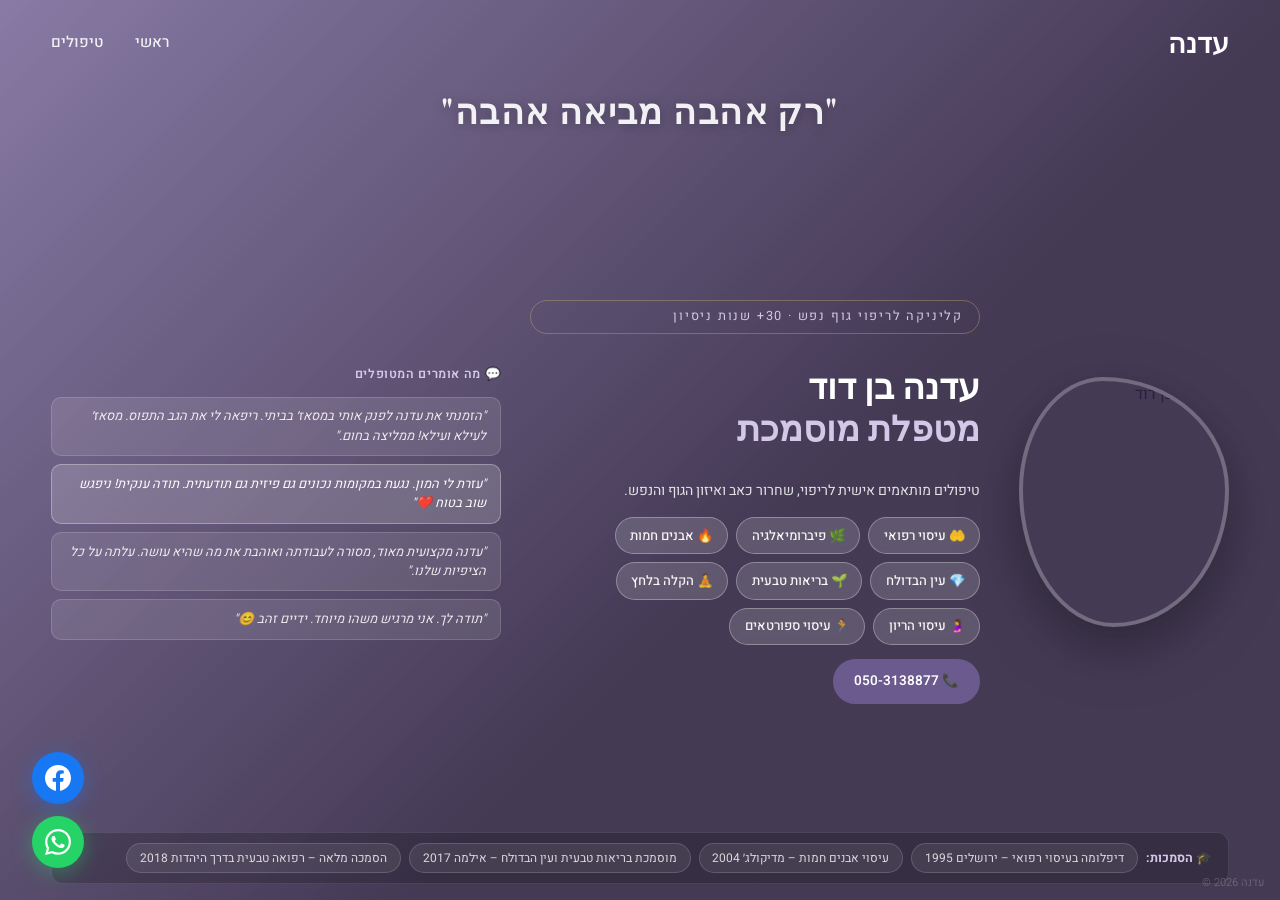
==== commit 4757fe58: "Remove duplicate WhatsApp CTA button, keep phone only" ====
--- a/index.html
+++ b/index.html
@@ -119,8 +119,7 @@
             <div class="ht-pill">🏃 עיסוי ספורטאים</div>
           </div>
           <div class="hero-actions">
-            <a href="https://wa.me/972503138877?text=%D7%A9%D7%9C%D7%95%D7%9D%20%D7%A2%D7%93%D7%A0%D7%94%2C%20%D7%90%D7%A9%D7%9E%D7%97%20%D7%9C%D7%A7%D7%91%D7%95%D7%A2%20%D7%AA%D7%95%D7%A8" target="_blank" class="btn btn-primary">📅 קבעי תור עכשיו</a>
-            <a href="tel:+972503138877" class="btn btn-outline">📞 050-3138877</a>
+            <a href="tel:+972503138877" class="btn btn-primary">📞 050-3138877</a>
           </div>
         </div>
         <div class="home-reviews-col">
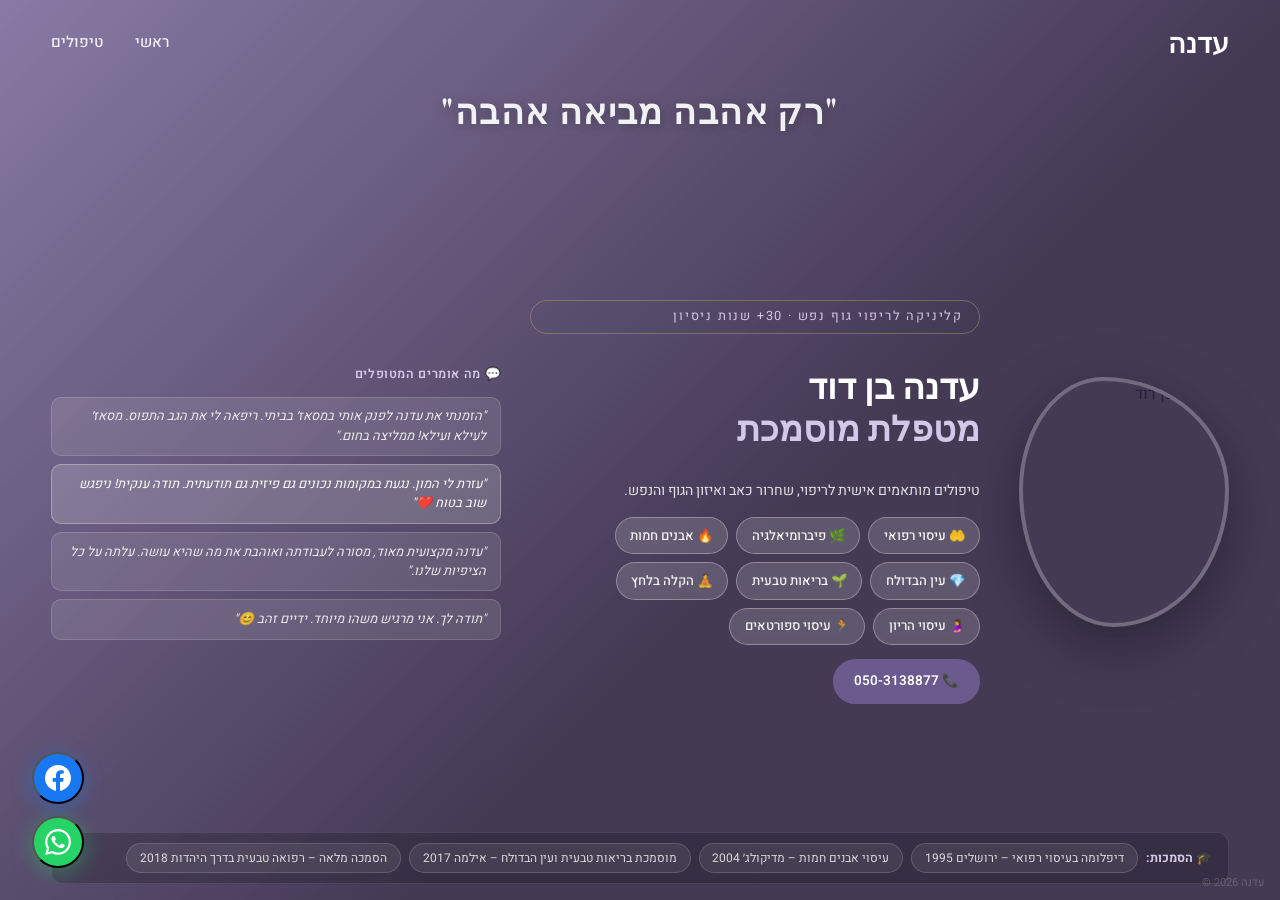
==== commit 70791754: "Add accordion services+FAQ, Schema FAQ, obfuscate WA/FB links with rate limiting" ====
--- a/index.html
+++ b/index.html
@@ -49,6 +49,22 @@
   }
   </script>
 
+  <!-- FAQ Schema – מוצג ישירות בגוגל ובבינה מלאכותית -->
+  <script type="application/ld+json">
+  {
+    "@context": "https://schema.org",
+    "@type": "FAQPage",
+    "mainEntity": [
+      {"@type":"Question","name":"מה כולל עיסוי רפואי?","acceptedAnswer":{"@type":"Answer","text":"עיסוי רפואי של עדנה בן דוד מתמקד בשחרור שרירים תפוסים, טיפול בכאבי גב וצוואר, פריצות דיסק ושיקום לאחר פגיעות. הטיפול מותאם אישית ומשלב טכניקות עיסוי עומק ועיסוי שוודי."}},
+      {"@type":"Question","name":"האם עיסוי אבנים חמות מתאים לכאבי גב?","acceptedAnswer":{"@type":"Answer","text":"כן. אבני הבזלת החמות מרפות את השרירים לעומק, משפרות זרימת דם ומפחיתות כאב כרוני בגב ובצוואר. הטיפול נמשך כ-60-90 דקות."}},
+      {"@type":"Question","name":"מה זה עין הבדולח?","acceptedAnswer":{"@type":"Answer","text":"עין הבדולח היא שיטה טיפולית ייחודית לשינוי תודעתי ואיזון פנימי. המטפלת עדנה בן דוד מוסמכת ומנוסה בשיטה זו מאז 2017 דרך מכללת אילמה לרפואה טבעית."}},
+      {"@type":"Question","name":"האם יש טיפול לפיברומיאלגיה?","acceptedAnswer":{"@type":"Answer","text":"עדנה בן דוד מתמחה בטיפול בפיברומיאלגיה דרך שילוב של עיסוי עדין, טכניקות להפחתת רגישות יתר ובריאות טבעית. הטיפול מסייע להפחתת כאב, עייפות ושיפור איכות השינה."}},
+      {"@type":"Question","name":"האם מתבצעים טיפולים בבית הלקוח?","acceptedAnswer":{"@type":"Answer","text":"כן, עדנה מגיעה לבית הלקוח לטיפולי עיסוי רפואי ועיסוי הריון. לתיאום: 050-3138877 או וואטסאפ."}},
+      {"@type":"Question","name":"מה ההבדל בין בריאות טבעית לעיסוי רפואי?","acceptedAnswer":{"@type":"Answer","text":"עיסוי רפואי עוסק בשחרור פיזי של השרירים והרקמות, בעוד בריאות טבעית בדרך היהדות היא תהליך הוליסטי המשלב גוף ונפש, תזונה, מחשבה ורוח לריפוי עמוק ומתמשך."}}
+    ]
+  }
+  </script>
+
   <link rel="stylesheet" href="style.css" />
   <link rel="preconnect" href="https://fonts.googleapis.com" />
   <link rel="preconnect" href="https://fonts.gstatic.com" crossorigin />
@@ -78,16 +94,143 @@
         <h2 class="section-title">מגוון הטיפולים<br /><em>שאני מציעה</em></h2>
         <p class="section-subtitle">כל טיפול מותאם אישית לצרכים ולמטרות של המטופל</p>
       </div>
-      <div class="services-grid">
-        <div class="service-card"><div class="service-icon">🤲</div><h3>עיסוי רפואי</h3><p>כאבי גב וצוואר, שכמות, שרירים תפוסים ופריצת דיסק – טיפול ממוקד ומקצועי.</p></div>
-        <div class="service-card"><div class="service-icon">🌿</div><h3>פיברומיאלגיה</h3><p>טיפול מיוחד להקלה על כאב כרוני, עייפות ורגישות יתר במסגרת פיברומיאלגיה.</p></div>
-        <div class="service-card"><div class="service-icon">🔥</div><h3>עיסוי אבנים חמות</h3><p>אבני בזלת חמות להרפיה עמוקה של השרירים, שיפור זרימת הדם ותחושת שלווה.</p></div>
-        <div class="service-card"><div class="service-icon">💎</div><h3>עין הבדולח</h3><p>שיטה ייחודית לתהליכי ריפוי, שינוי ואיזון פנימי – גוף ונפש כאחד.</p></div>
-        <div class="service-card"><div class="service-icon">🌱</div><h3>בריאות טבעית</h3><p>ליווי תהליכי ריפוי ושינוי דרך שיטות בריאות טבעית בדרך היהדות.</p></div>
-        <div class="service-card"><div class="service-icon">🧘</div><h3>הקלה בלחץ וחרדה</h3><p>עיסוי מרגיע ומאזן המסייע להפחתת מתחים, לחץ נפשי וחרדה יומיומית.</p></div>
-        <div class="service-card"><div class="service-icon">🤰</div><h3>עיסוי לנשים הרות</h3><p>עיסוי עדין ומותאם להריון – הקלה על כאבי גב, עייפות ואי נוחות.</p></div>
-        <div class="service-card"><div class="service-icon">🏃</div><h3>עיסוי ספורטאים</h3><p>שיפור ביצועים, מניעת פציעות ושיקום מהיר לאחר פעילות גופנית.</p></div>
-      </div>
+      <div class="accordion-list">
+
+        <div class="acc-item">
+          <button class="acc-head" onclick="toggleAcc(this)">
+            <span>🤲 עיסוי רפואי</span><span class="acc-arrow">▾</span>
+          </button>
+          <div class="acc-body">
+            <p>טיפול ממוקד בכאבי גב וצוואר, שכמות תפוסות, שרירים קשוחים ופריצות דיסק. משלב עיסוי עומק ועיסוי שוודי.</p>
+            <div class="acc-meta">
+              <span>👤 מתאים ל: כל גיל, כאב כרוני ואקוטי</span>
+              <span>⏱ משך: 45–90 דקות</span>
+              <span>✨ לאחר הטיפול: שחרור, גמישות, הפחתת כאב</span>
+            </div>
+          </div>
+        </div>
+
+        <div class="acc-item">
+          <button class="acc-head" onclick="toggleAcc(this)">
+            <span>🌿 פיברומיאלגיה</span><span class="acc-arrow">▾</span>
+          </button>
+          <div class="acc-body">
+            <p>טיפול מיוחד ועדין לכאב כרוני מפושט, עייפות קשה ורגישות יתר. הגישה מותאמת לרמת הכאב של המטופל בכל ביקור.</p>
+            <div class="acc-meta">
+              <span>👤 מתאים ל: מאובחנים בפיברומיאלגיה, כאב כרוני</span>
+              <span>⏱ משך: 60 דקות</span>
+              <span>✨ לאחר הטיפול: הקלה בכאב, שיפור שינה, רוגע</span>
+            </div>
+          </div>
+        </div>
+
+        <div class="acc-item">
+          <button class="acc-head" onclick="toggleAcc(this)">
+            <span>🔥 עיסוי אבנים חמות</span><span class="acc-arrow">▾</span>
+          </button>
+          <div class="acc-body">
+            <p>אבני בזלת וולקנית חמות מונחות על נקודות מפתח בגוף ומשמשות להעמקת העיסוי. הרפיה עמוקה ושיפור זרימת הדם.</p>
+            <div class="acc-meta">
+              <span>👤 מתאים ל: מתח גבוה, כאב שרירים, קור כרוני</span>
+              <span>⏱ משך: 75–90 דקות</span>
+              <span>✨ לאחר הטיפול: חום נעים, שלווה עמוקה, גמישות</span>
+            </div>
+          </div>
+        </div>
+
+        <div class="acc-item">
+          <button class="acc-head" onclick="toggleAcc(this)">
+            <span>💎 עין הבדולח</span><span class="acc-arrow">▾</span>
+          </button>
+          <div class="acc-body">
+            <p>שיטה טיפולית ייחודית לשינוי תבניות חשיבה, שחרור חסמים רגשיים ואיזון פנימי עמוק. מוסמכת מכללת אילמה 2017.</p>
+            <div class="acc-meta">
+              <span>👤 מתאים ל: מעברי חיים, חרדה, תקיעות, שינוי</span>
+              <span>⏱ משך: 60–90 דקות</span>
+              <span>✨ לאחר הטיפול: בהירות, שחרור, אנרגיה חדשה</span>
+            </div>
+          </div>
+        </div>
+
+        <div class="acc-item">
+          <button class="acc-head" onclick="toggleAcc(this)">
+            <span>🌱 בריאות טבעית בדרך היהדות</span><span class="acc-arrow">▾</span>
+          </button>
+          <div class="acc-body">
+            <p>ליווי הוליסטי המשלב גוף, נפש ורוח דרך עקרונות היהדות. כולל הנחיה בתזונה, מחשבה חיובית ואורח חיים מאוזן.</p>
+            <div class="acc-meta">
+              <span>👤 מתאים ל: כל מי שמחפש שינוי עמוק ומשמעות</span>
+              <span>⏱ משך: 60 דקות</span>
+              <span>✨ לאחר הטיפול: כיוון ברור, שקט פנימי, כוח</span>
+            </div>
+          </div>
+        </div>
+
+        <div class="acc-item">
+          <button class="acc-head" onclick="toggleAcc(this)">
+            <span>🧘 הקלה בלחץ וחרדה</span><span class="acc-arrow">▾</span>
+          </button>
+          <div class="acc-body">
+            <p>עיסוי מרגיע המשלב לחיצות עדינות, נשימה ועבודה על נקודות מתח. מסייע להורדת קורטיזול ולאיזון מערכת העצבים.</p>
+            <div class="acc-meta">
+              <span>👤 מתאים ל: לחץ עבודה, חרדה, שחיקה</span>
+              <span>⏱ משך: 60 דקות</span>
+              <span>✨ לאחר הטיפול: רוגע, שינה טובה, קלילות</span>
+            </div>
+          </div>
+        </div>
+
+        <div class="acc-item">
+          <button class="acc-head" onclick="toggleAcc(this)">
+            <span>🤰 עיסוי לנשים הרות</span><span class="acc-arrow">▾</span>
+          </button>
+          <div class="acc-body">
+            <p>עיסוי עדין ובטוח המותאם לכל שלב בהריון. מקל על כאבי גב תחתון, נפיחות, עייפות ואי נוחות כללית.</p>
+            <div class="acc-meta">
+              <span>👤 מתאים ל: טרימסטר שני ושלישי (מאישור רופא)</span>
+              <span>⏱ משך: 45–60 דקות</span>
+              <span>✨ לאחר הטיפול: הקלה, שינה טובה, חיבור לתינוק</span>
+            </div>
+          </div>
+        </div>
+
+        <div class="acc-item">
+          <button class="acc-head" onclick="toggleAcc(this)">
+            <span>🏃 עיסוי ספורטאים</span><span class="acc-arrow">▾</span>
+          </button>
+          <div class="acc-body">
+            <p>עיסוי ממוקד לשיפור ביצועים, מניעת פציעות ושיקום מהיר. עובד על קבוצות שרירים ספציפיות לפי ענף הספורט.</p>
+            <div class="acc-meta">
+              <span>👤 מתאים ל: ספורטאים חובבים ומקצוענים</span>
+              <span>⏱ משך: 60–90 דקות</span>
+              <span>✨ לאחר הטיפול: שיקום מהיר, גמישות, מניעת פציעות</span>
+            </div>
+          </div>
+        </div>
+
+      </div>
+
+      <!-- FAQ -->
+      <div class="services-faq">
+        <h3 class="faq-title">שאלות נפוצות</h3>
+        <div class="acc-item">
+          <button class="acc-head" onclick="toggleAcc(this)"><span>האם מגיעים לבית הלקוח?</span><span class="acc-arrow">▾</span></button>
+          <div class="acc-body"><p>כן! עדנה מגיעה לביתך לטיפולי עיסוי רפואי, עיסוי הריון ועוד. לתיאום — <strong>050-3138877</strong>.</p></div>
+        </div>
+        <div class="acc-item">
+          <button class="acc-head" onclick="toggleAcc(this)"><span>כמה עולה טיפול?</span><span class="acc-arrow">▾</span></button>
+          <div class="acc-body"><p>המחיר תלוי בסוג הטיפול ומשכו. צרו קשר לקבלת פרטים והצעת מחיר אישית.</p></div>
+        </div>
+        <div class="acc-item">
+          <button class="acc-head" onclick="toggleAcc(this)"><span>כמה טיפולים צריך?</span><span class="acc-arrow">▾</span></button>
+          <div class="acc-body"><p>לכאב אקוטי לרוב מספיקים 1–3 טיפולים. לכאב כרוני ופיברומיאלגיה מומלץ טיפול שבועי קבוע לתוצאות מיטביות.</p></div>
+        </div>
+        <div class="acc-item">
+          <button class="acc-head" onclick="toggleAcc(this)"><span>האם העיסוי כואב?</span><span class="acc-arrow">▾</span></button>
+          <div class="acc-body"><p>עיסוי רפואי עלול לגרום לאי נוחות קלה באזורים תפוסים — זה נורמלי. עדנה תמיד מתאימה את העוצמה לפי הצורך והרגשתך.</p></div>
+        </div>
+      </div>
+
     </div>
   </section>
   </div><!-- /PANEL services -->
@@ -146,13 +289,13 @@
     <a href="admin.html" style="color:inherit">© 2026 עדנה</a>
   </p>
 
-  <a href="https://www.facebook.com/dnhbndwd.416341?locale=he_IL" class="facebook-float" target="_blank" aria-label="Facebook">
+  <button class="facebook-float" id="fb-btn" aria-label="Facebook" onclick="safeOpen('fb')">
     <svg viewBox="0 0 24 24" fill="currentColor"><path d="M24 12.073c0-6.627-5.373-12-12-12s-12 5.373-12 12c0 5.99 4.388 10.954 10.125 11.854v-8.385H7.078v-3.47h3.047V9.43c0-3.007 1.792-4.669 4.533-4.669 1.312 0 2.686.235 2.686.235v2.953H15.83c-1.491 0-1.956.925-1.956 1.874v2.25h3.328l-.532 3.47h-2.796v8.385C19.612 23.027 24 18.062 24 12.073z"/></svg>
-  </a>
-
-  <a href="https://wa.me/972503138877" class="whatsapp-float" target="_blank" aria-label="WhatsApp">
+  </button>
+
+  <button class="whatsapp-float" id="wa-btn" aria-label="WhatsApp" onclick="safeOpen('wa')">
     <svg viewBox="0 0 24 24" fill="currentColor"><path d="M17.472 14.382c-.297-.149-1.758-.867-2.03-.967-.273-.099-.471-.148-.67.15-.197.297-.767.966-.94 1.164-.173.199-.347.223-.644.075-.297-.15-1.255-.463-2.39-1.475-.883-.788-1.48-1.761-1.653-2.059-.173-.297-.018-.458.13-.606.134-.133.298-.347.446-.52.149-.174.198-.298.298-.497.099-.198.05-.371-.025-.52-.075-.149-.669-1.612-.916-2.207-.242-.579-.487-.5-.669-.51-.173-.008-.371-.01-.57-.01-.198 0-.52.074-.792.372-.272.297-1.04 1.016-1.04 2.479 0 1.462 1.065 2.875 1.213 3.074.149.198 2.096 3.2 5.077 4.487.709.306 1.262.489 1.694.625.712.227 1.36.195 1.871.118.571-.085 1.758-.719 2.006-1.413.248-.694.248-1.289.173-1.413-.074-.124-.272-.198-.57-.347m-5.421 7.403h-.004a9.87 9.87 0 01-5.031-1.378l-.361-.214-3.741.982.998-3.648-.235-.374a9.86 9.86 0 01-1.51-5.26c.001-5.45 4.436-9.884 9.888-9.884 2.64 0 5.122 1.03 6.988 2.898a9.825 9.825 0 012.893 6.994c-.003 5.45-4.437 9.884-9.885 9.884m8.413-18.297A11.815 11.815 0 0012.05 0C5.495 0 .16 5.335.157 11.892c0 2.096.547 4.142 1.588 5.945L.057 24l6.305-1.654a11.882 11.882 0 005.683 1.448h.005c6.554 0 11.89-5.335 11.893-11.893a11.821 11.821 0 00-3.48-8.413z"/></svg>
-  </a>
+  </button>
 
   <script src="script.js"></script>
 </body>
--- a/style.css
+++ b/style.css
@@ -568,6 +568,29 @@
   padding: 7rem 0;
   background: var(--cream);
 }
+
+/* ===========================
+   ACCORDION
+=========================== */
+.accordion-list, .services-faq { display: flex; flex-direction: column; gap: .5rem; margin-bottom: 1.5rem; }
+.services-faq { margin-top: 2rem; }
+.faq-title { font-size: 1.1rem; font-weight: 700; color: var(--gold-dk); margin-bottom: .8rem; }
+.acc-item { border: 1px solid var(--gold-lt); border-radius: 12px; overflow: hidden; background: var(--white); }
+.acc-head {
+  width: 100%; display: flex; justify-content: space-between; align-items: center;
+  padding: .9rem 1.2rem; background: none; border: none; cursor: pointer;
+  font-size: .95rem; font-weight: 600; color: var(--text); text-align: right;
+  font-family: inherit; gap: 1rem; transition: background var(--trans);
+}
+.acc-head:hover { background: var(--warm); }
+.acc-item.open .acc-head { background: var(--warm); color: var(--gold-dk); }
+.acc-arrow { font-size: 1rem; transition: transform .3s; flex-shrink: 0; }
+.acc-item.open .acc-arrow { transform: rotate(180deg); }
+.acc-body { max-height: 0; overflow: hidden; transition: max-height .35s ease; padding: 0 1.2rem; }
+.acc-item.open .acc-body { padding-bottom: 1rem; }
+.acc-body p { color: var(--text-md); font-size: .9rem; line-height: 1.7; margin-top: .6rem; }
+.acc-meta { display: flex; flex-wrap: wrap; gap: .5rem; margin-top: .8rem; }
+.acc-meta span { font-size: .78rem; background: var(--warm); color: var(--text-md); padding: .3rem .8rem; border-radius: 999px; border: 1px solid var(--gold-lt); }
 
 .services-grid {
   display: grid;
